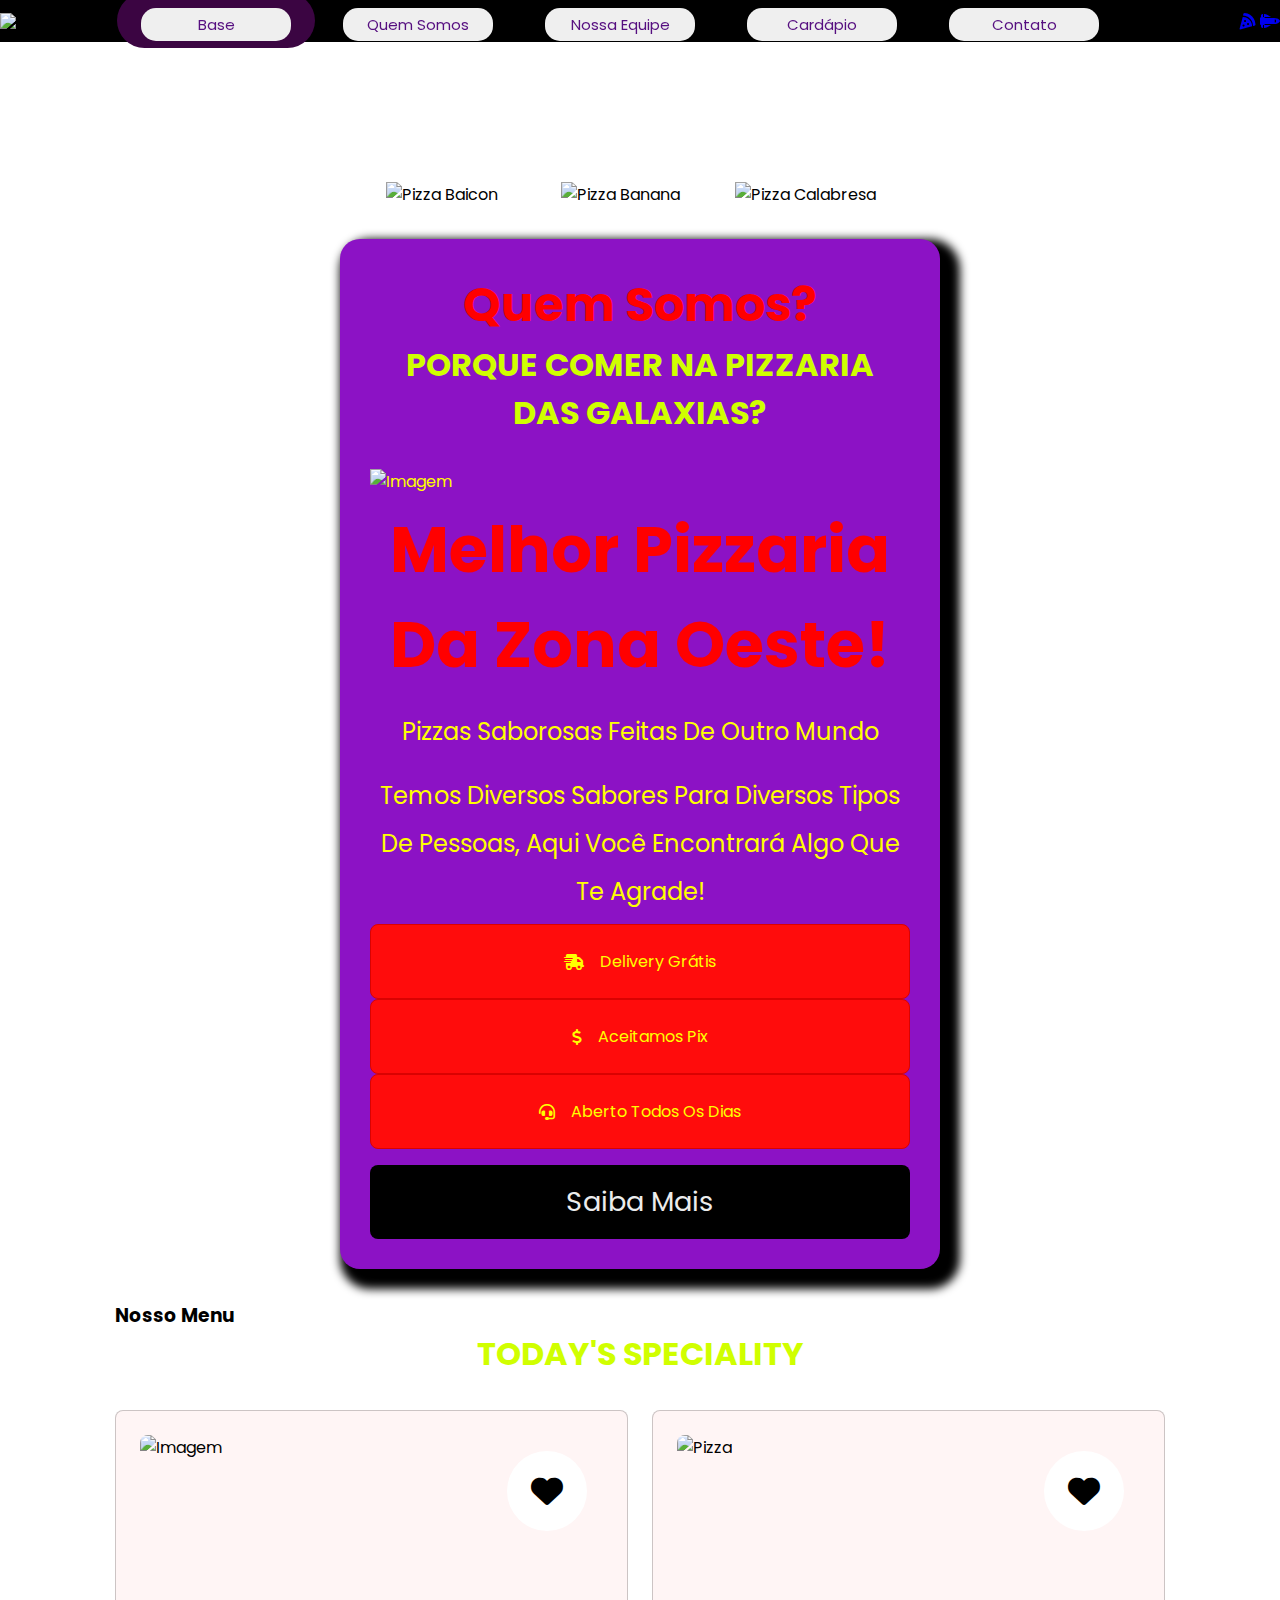
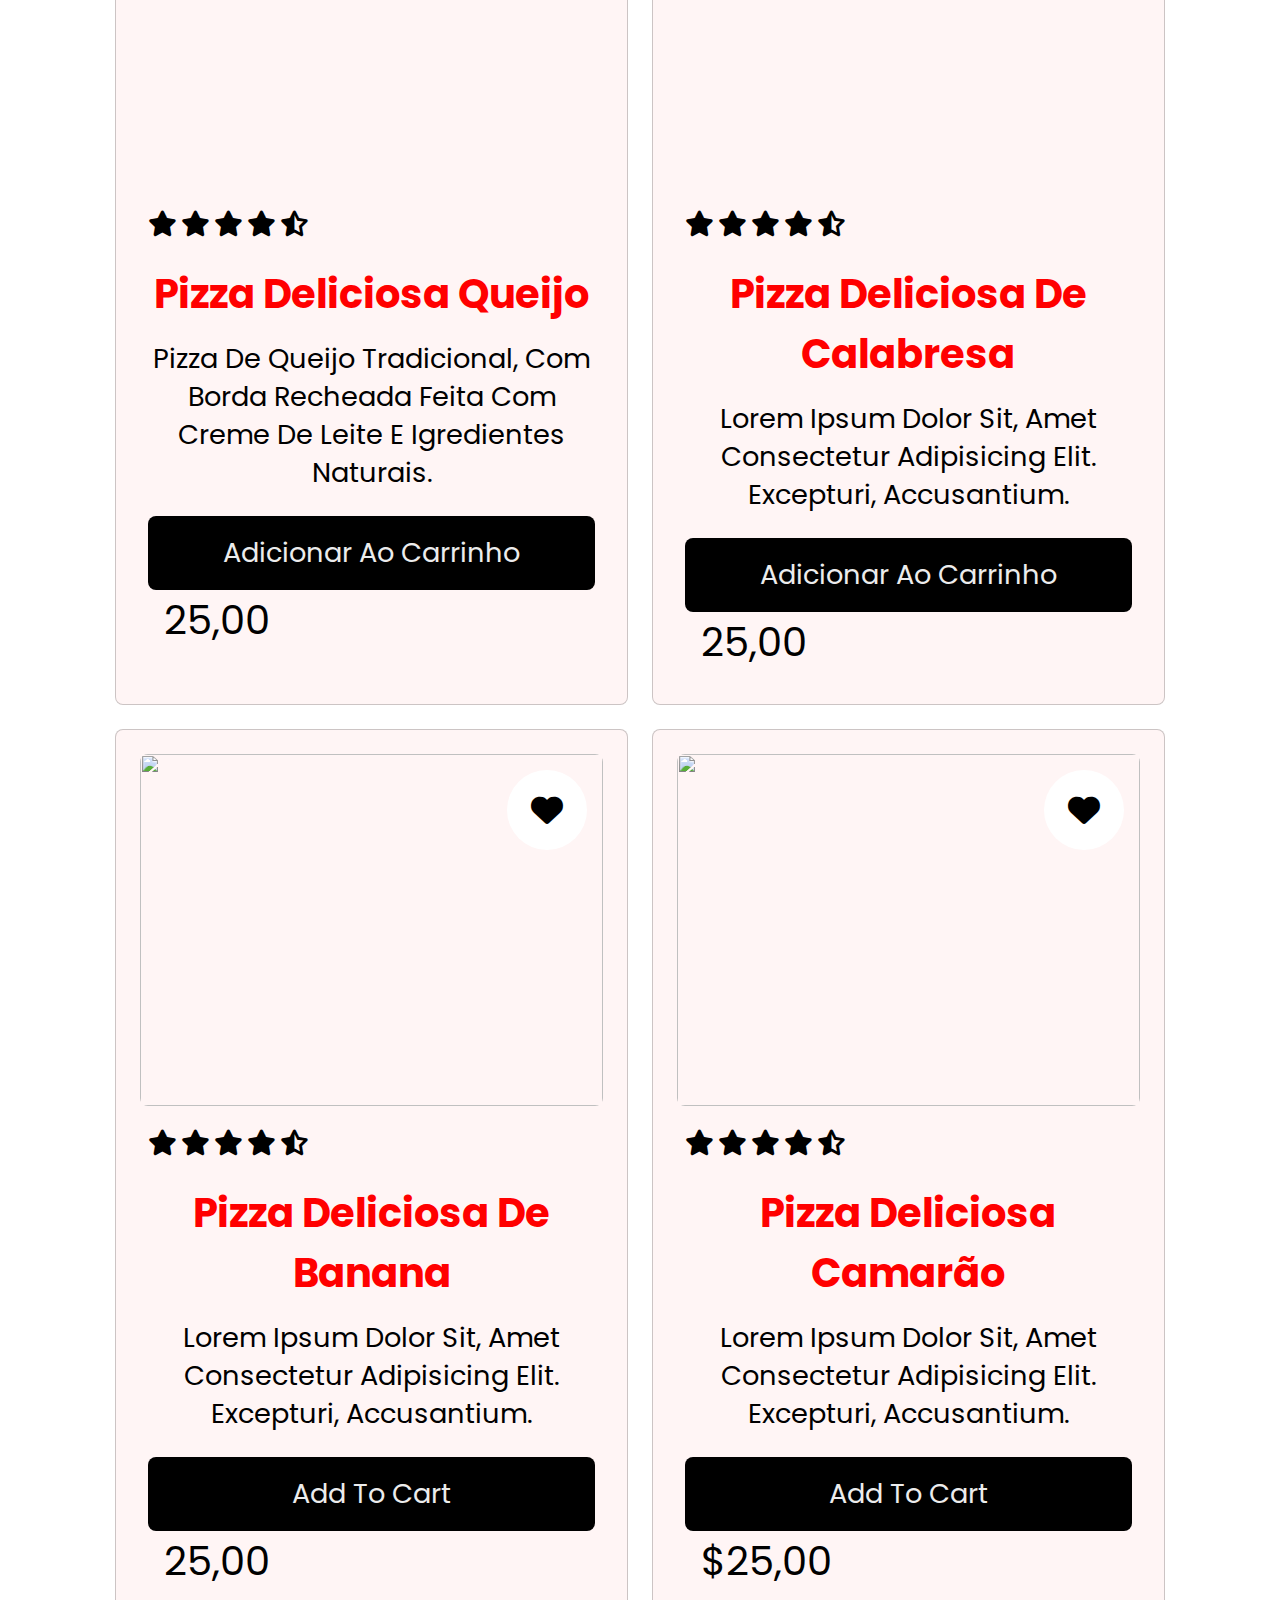
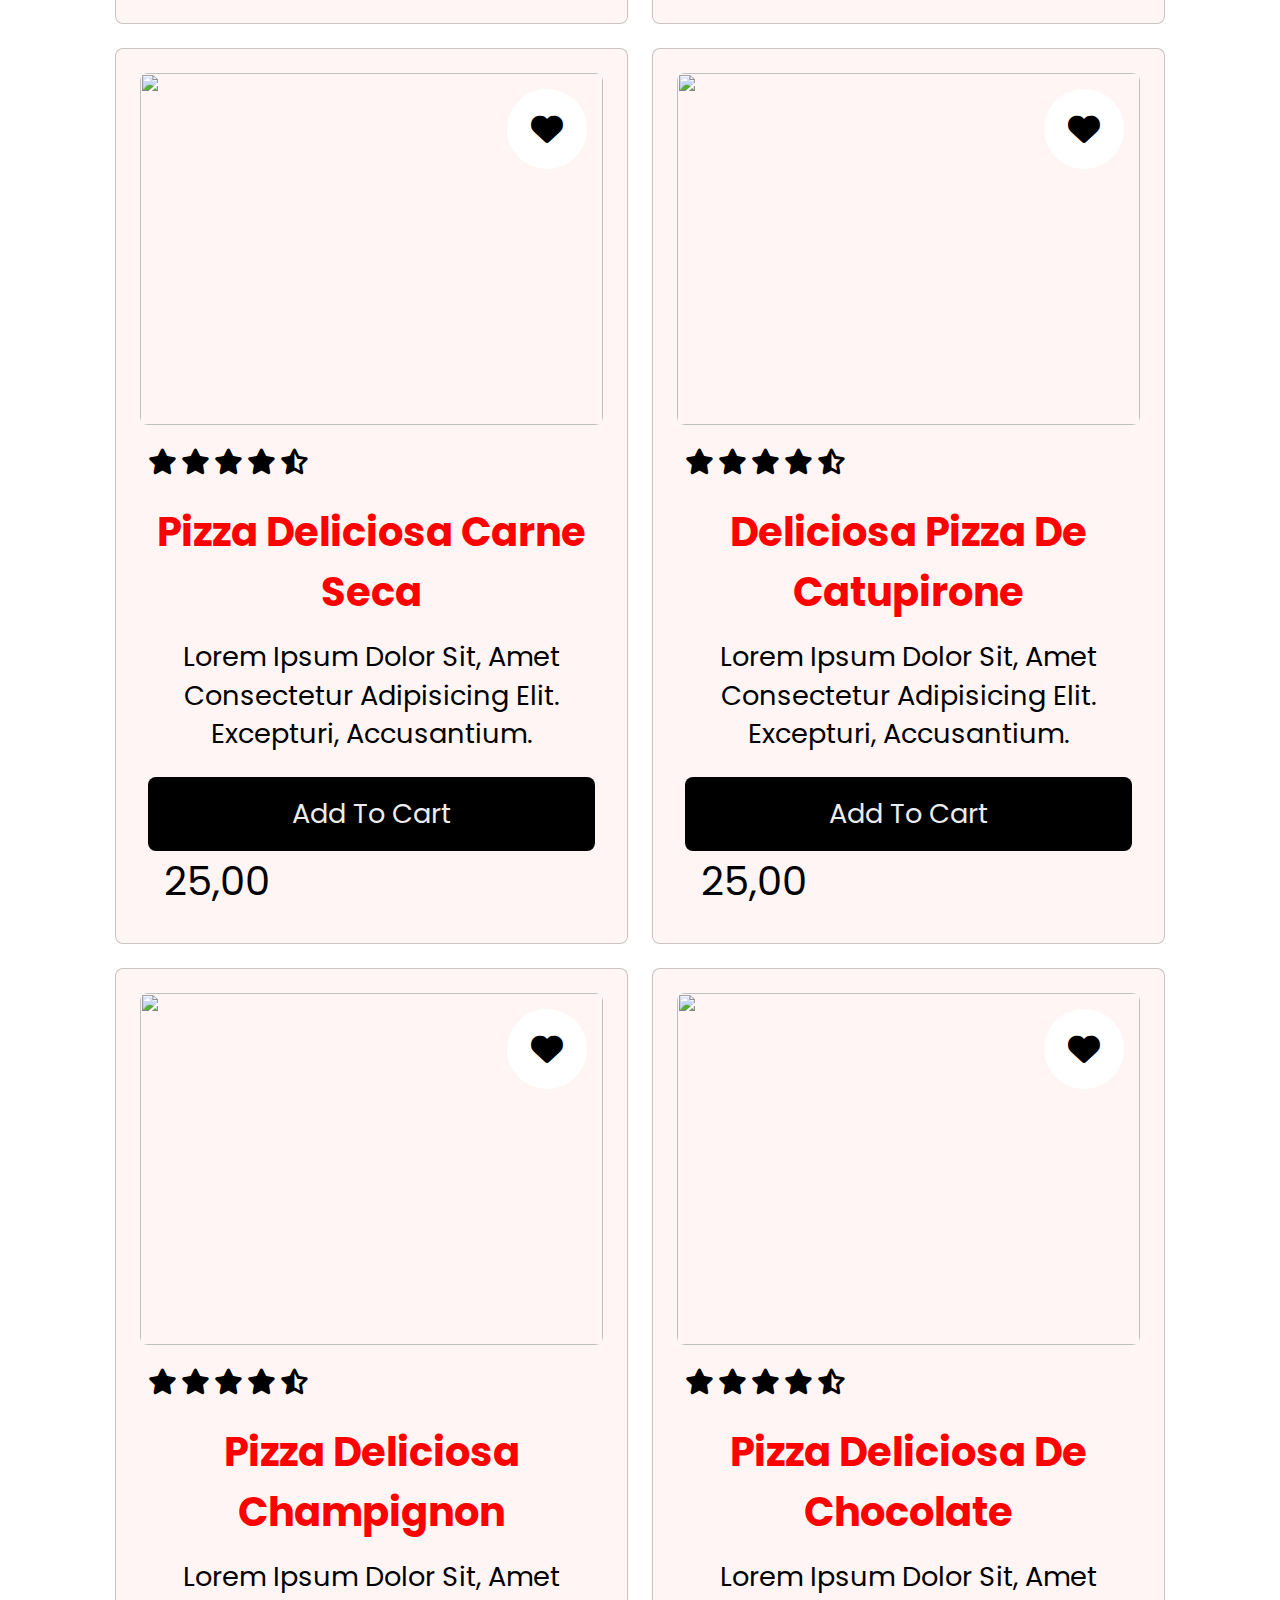
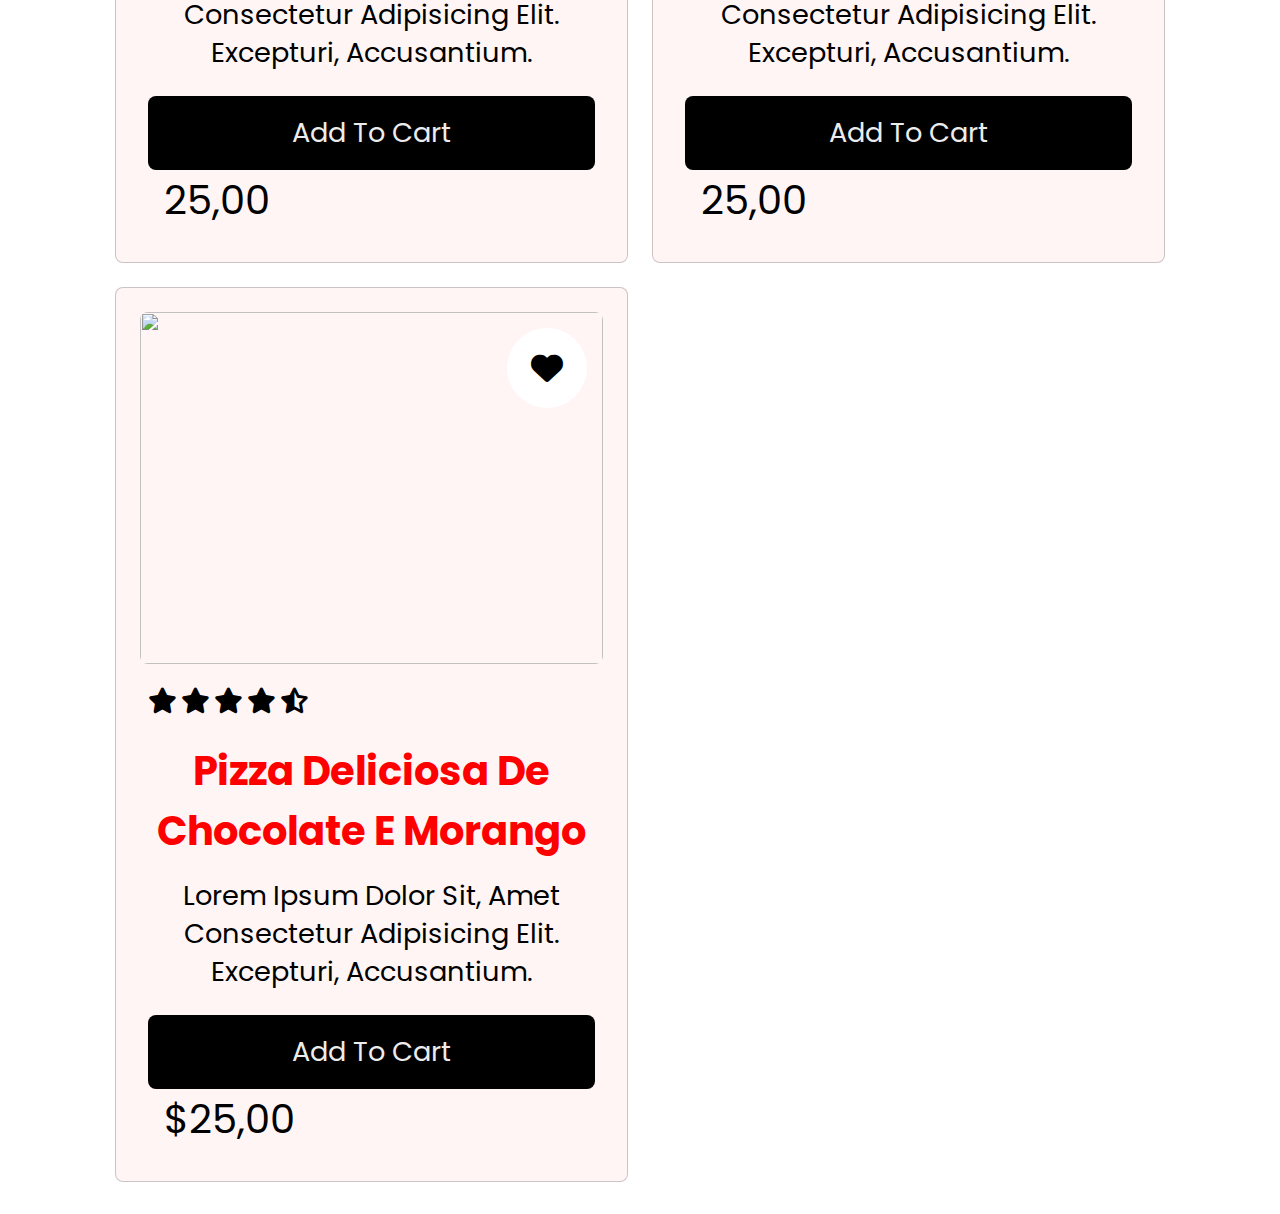
==== trabalhogrupo2/index.html @ 2a467236 "Update index.html" ====
<!DOCTYPE html>
<html lang="pt-br">
<head>

    <meta charset="utf-8">
    <meta http-equiv="x-UA-Compatible" content="IE=edge">
    <meta name="viewport" content="width=device-width, initial-scale=1.0, maximum-scale=1.0, user-scalable=no"/>
    <meta name="viewport" content="width-device-width,initial-scale=1.0">
    <link rel="stylesheet" href="css/principal.css">
    <link rel="stylesheet" href="https://cdnjs.cloudflare.com/ajax/libs/font-awesome/6.1.0/css/all.min.css">
    <link rel="stylesheet" href="css/contatos.css">
    <link rel="stylesheet" href="contatos.html">
    <title>Pizza das Galaxyas - Cardápio Pizza das Galaxyas Rio de Janeiro</title>
   
</head>
<body background="imagem/fundo-pizza1.png">
  <header>
    <div class="logo">
      <i><img src="imagem/picwish-logo.png" alt="Image" height="160" width="160"> </i></div>
              <nav class="cabeçalho-link">
              <a class="active" href="index.html"><button>Base</button></a>
              <a href="quem-somos.html"><button>Quem somos</button></a>
              <a href="nossa-equipe.html"><button>Nossa equipe</button></a>
              <a href="cardápio.html"><button>Cardápio</button></a>
              <a href="contatos.html"><button>Contato</button></a>
              </nav>

              <div class="icones">
                <i class="fas fa-search" id="search-icon"></i>
                <a href="https://ifoodbr.onelink.me/F4X4/ofornes" class="fas fa-pizza-slice"></a>
                <a href="#" class="fa-solid fa-shuttle-space"></a>
              </div>
            </header>

        <form action="" id="search-form">
          <input type="search" placeholder="pesquise aqui..." name="" id="search-box">
          <label for="search-box" class="fas fa-search"></label>
          <i class="fas fa-times" id="close"></i>
        </form>
   
        <section class="base" id="base">
      <div class="wraper">

        <div class="scroller">
            <img src="imagem/BACON-COM-CATUPIRY-9.jpg" alt="pizza baicon">
            <img src="imagem/banana-nevada-3-1024x1024.jpg" alt="pizza banana">
            <img src="imagem/CALABRESA-COM-CATUPIRY-1.jpg" alt="pizza calabresa">
            
            <img src="imagem/Calabresa-com-cebola.jpg" alt="pizza cebola">
            <img src="imagem/CAMARAO-COM-CATUPIRY-9.jpg" alt="pizza camarão">
            <img src="imagem/Carne-seca-com-catupiry-1.jpg" alt="carne seca">
    
            <img src="imagem/Catuperoni.jpg" alt=" pizza catupiri">
            <img src="imagem/Chocolate-ao-leite-com-banana-1024x1024.jpg" alt="pizza chocolae">
            <img src="imagem/FRANGO-COM-BACON-E-BARBECUE-11.jpg" alt="piza frango">
        </div>

    </div>
    </section>
    <section class="sobre" id="sobre">
        <div>
      <h3 class="subtítulo"> quem somos? </h3>
      <h1 class="cabeçalho"> Porque comer na pizzaria das galaxias? </h1>
        </div>
      <div class="row">

        <div class="image">
          <img class="pizzas" src="imagem/astronauta-pizza.png" alt="imagem">
        </div>
        <div class="content">
          <h3> Melhor pizzaria da zona oeste!</h3>
          <p>pizzas saborosas feitas de outro mundo</p>
          <p>temos diversos sabores para diversos tipos de pessoas, aqui você encontrará algo que te agrade!</p>
          <div class="icons">
            <i class="fas fa-shipping-fast"></i>
            <span>delivery grátis</span>
          </div>
          <div class="icons">
            <i class="fas fa-dollar-sign"></i>
            <span>aceitamos pix</span>
          </div>
          <div class="icons">
            <i class="fas fa-headset"></i>
            <span>aberto todos os dias</span>
          </div>
        </div>
        <a href="contatos.html" class="btn">saiba mais</a>
      </div>
    </section>
    <section class="menu" id="menu">

      <h3 class="subtitulo"> nosso menu </h3>
      <h1 class="cabeçalho"> today's speciality </h1>
  
      <div class="box-container">
  
          <div class="box">
              <div class="image">
                  <img src="imagem/QUEIJO-BRIE-COM-GELEIA-DE-PIMENTA-7.jpg" alt="imagem">
                  <a href="#" class="fas fa-heart"></a>
              </div>
              <div class="content">
                  <div class="stars">
                      <i class="fas fa-star"></i>
                      <i class="fas fa-star"></i>
                      <i class="fas fa-star"></i>
                      <i class="fas fa-star"></i>
                      <i class="fas fa-star-half-alt"></i>
                  </div>
                  <h3>pizza deliciosa queijo</h3>
                  <p>pizza de queijo tradicional, com borda recheada feita com creme de leite e igredientes naturais.</p>
                  <a href="#" class="btn">adicionar ao carrinho</a>
                  <span class="price">25,00</span>
              </div>
          </div>
  
          <div class="box">
              <div class="image">
                  <img src="imagem/BACON-COM-CATUPIRY-9.jpg" alt="pizza">
                  <a href="#" class="fas fa-heart"></a>
              </div>
              <div class="content">
                  <div class="stars">
                      <i class="fas fa-star"></i>
                      <i class="fas fa-star"></i>
                      <i class="fas fa-star"></i>
                      <i class="fas fa-star"></i>
                      <i class="fas fa-star-half-alt"></i>
                  </div>
                  <h3>pizza deliciosa de calabresa</h3>
                  <p>Lorem ipsum dolor sit, amet consectetur adipisicing elit. Excepturi, accusantium.</p>
                  <a href="#" class="btn">adicionar ao carrinho</a>
                  <span class="price">25,00</span>
              </div>
          </div>
  
          <div class="box">
              <div class="image">
                  <img src="imagem/banana-nevada-3-1024x1024.jpg" alt="">
                  <a href="#" class="fas fa-heart"></a>
              </div>
              <div class="content">
                  <div class="stars">
                      <i class="fas fa-star"></i>
                      <i class="fas fa-star"></i>
                      <i class="fas fa-star"></i>
                      <i class="fas fa-star"></i>
                      <i class="fas fa-star-half-alt"></i>
                  </div>
                  <h3>pizza deliciosa de banana</h3>
                  <p>Lorem ipsum dolor sit, amet consectetur adipisicing elit. Excepturi, accusantium.</p>
                  <a href="#" class="btn">add to cart</a>
                  <span class="price">25,00</span>
              </div>
          </div>
  
          <div class="box">
              <div class="image">
                  <img src="imagem/CAMARAO-COM-CATUPIRY-9.jpg" alt="">
                  <a href="#" class="fas fa-heart"></a>
              </div>
              <div class="content">
                  <div class="stars">
                      <i class="fas fa-star"></i>
                      <i class="fas fa-star"></i>
                      <i class="fas fa-star"></i>
                      <i class="fas fa-star"></i>
                      <i class="fas fa-star-half-alt"></i>
                  </div>
                  <h3>pizza deliciosa camarão</h3>
                  <p>Lorem ipsum dolor sit, amet consectetur adipisicing elit. Excepturi, accusantium.</p>
                  <a href="#" class="btn">add to cart</a>
                  <span class="price">$25,00</span>
              </div>
          </div>
  
          <div class="box">
              <div class="image">
                  <img src="imagem/Carne-seca-com-catupiry-1.jpg" alt="">
                  <a href="#" class="fas fa-heart"></a>
              </div>
              <div class="content">
                  <div class="stars">
                      <i class="fas fa-star"></i>
                      <i class="fas fa-star"></i>
                      <i class="fas fa-star"></i>
                      <i class="fas fa-star"></i>
                      <i class="fas fa-star-half-alt"></i>
                  </div>
                  <h3>pizza deliciosa carne seca</h3>
                  <p>Lorem ipsum dolor sit, amet consectetur adipisicing elit. Excepturi, accusantium.</p>
                  <a href="#" class="btn">add to cart</a>
                  <span class="price">25,00</span>
              </div>
          </div>
  
          <div class="box">
              <div class="image">
                  <img src="imagem/Catuperoni.jpg" alt="">
                  <a href="#" class="fas fa-heart"></a>
              </div>
              <div class="content">
                  <div class="stars">
                      <i class="fas fa-star"></i>
                      <i class="fas fa-star"></i>
                      <i class="fas fa-star"></i>
                      <i class="fas fa-star"></i>
                      <i class="fas fa-star-half-alt"></i>
                  </div>
                  <h3>deliciosa pizza de catupirone</h3>
                  <p>Lorem ipsum dolor sit, amet consectetur adipisicing elit. Excepturi, accusantium.</p>
                  <a href="#" class="btn">add to cart</a>
                  <span class="price">25,00</span>
              </div>
          </div>
  
          <div class="box">
              <div class="image">
                  <img src="imagem/Champignon.jpg" alt="">
                  <a href="#" class="fas fa-heart"></a>
              </div>
              <div class="content">
                  <div class="stars">
                      <i class="fas fa-star"></i>
                      <i class="fas fa-star"></i>
                      <i class="fas fa-star"></i>
                      <i class="fas fa-star"></i>
                      <i class="fas fa-star-half-alt"></i>
                  </div>
                  <h3>pizza deliciosa Champignon</h3>
                  <p>Lorem ipsum dolor sit, amet consectetur adipisicing elit. Excepturi, accusantium.</p>
                  <a href="#" class="btn">add to cart</a>
                  <span class="price">25,00</span>
              </div>
          </div>
  
          <div class="box">
              <div class="image">
                  <img src="imagem/Chocolate-ao-leite-com-banana-1024x1024.jpg" alt="">
                  <a href="#" class="fas fa-heart"></a>
              </div>
              <div class="content">
                  <div class="stars">
                      <i class="fas fa-star"></i>
                      <i class="fas fa-star"></i>
                      <i class="fas fa-star"></i>
                      <i class="fas fa-star"></i>
                      <i class="fas fa-star-half-alt"></i>
                  </div>
                  <h3>pizza deliciosa de chocolate</h3>
                  <p>Lorem ipsum dolor sit, amet consectetur adipisicing elit. Excepturi, accusantium.</p>
                  <a href="#" class="btn">add to cart</a>
                  <span class="price">25,00</span>
              </div>
          </div>
  
          <div class="box">
              <div class="image">
                  <img src="imagem/chocolate-ao-leite-com-morango.jpg" alt="">
                  <a href="#" class="fas fa-heart"></a>
              </div>
              <div class="content">
                  <div class="stars">
                      <i class="fas fa-star"></i>
                      <i class="fas fa-star"></i>
                      <i class="fas fa-star"></i>
                      <i class="fas fa-star"></i>
                      <i class="fas fa-star-half-alt"></i>
                  </div>
                  <h3>pizza deliciosa de chocolate e morango</h3>
                  <p>Lorem ipsum dolor sit, amet consectetur adipisicing elit. Excepturi, accusantium.</p>
                  <a href="#" class="btn">add to cart</a>
                  <span class="price">$25,00</span>
              </div>
          </div>
  
      </div>
  
  </section>
  

  


        <script src="java/java.js"></script>
</body>
</html>
---- trabalhogrupo2/css/principal.css ----
@import url('https://fonts.googleapis.com/css2?family=Dancing+Script&family=Indie+Flower&family=Poppins:ital,wght@0,300;0,400;0,500;0,700;0,800;0,900;1,300;1,500;1,700;1,800;1,900&family=Roboto+Condensed:ital@1&display=swap');



*{
    margin: 0;
    padding: 0;
    box-sizing: border-box;
    text-decoration: none;
    list-style: none;
    font-family: "poppins", sans-serif;
    outline: none;
    border:none;  
    text-transform: capitalize;
    transition: all 2s line;
}


body { 
    background-size: cover;
    background-position: center;/*conseguir centralizar a imagem*/
    height: 100vh;
    width: 100%; }

section{
    padding:2rem 9%;
}
.sobre {
   background-color: rgb(140, 18, 197);
   width: 600px;
   padding: 30px;
   margin: auto;
   border-radius: 20px;
   box-shadow: 10px 10px 10px 10px rgb(0, 0, 0);
}

.subtítulo{
    text-align: center;
    color: red;
    font-size: 3rem;
    padding-top: 0;
}

.cabeçalho{
    text-align: center;
   color: rgb(208, 255, 0);
    font-size: 2rem;
    padding-bottom: 2rem;
    text-transform: uppercase;
}

.btn{

    margin-top: 1rem;
    display: flex;
    font-size: 1.7rem;
    color:rgb(236, 236, 236);
    background: rgb(0, 0, 0);
    border-radius: .5rem;
    cursor: pointer;
    padding: 1rem 3rem;
    justify-content: center;
}

.btn:hover{
    background: red;
    letter-spacing: 1rem;
   
}

header{
    position:fixed;
    top:0; left: 0; right:0;
    background: rgb(0, 0, 0);
    padding: 0;
    display: flex;
    text-align:center;
    align-items: center;
    justify-content:space-between ;
    z-index: 1000;
    
}

header .logo{
    color: black;
    font-size: 1px;
    font-weight: bolder;
}

header .logo i{
    color:black;
}

header .cabeçalho-link a{
    font-size: 1.7rem;
    border-radius: 5rem;
    padding:.5rem 1.5rem;
    color:white;
 
}

header .cabeçalho-link a.active,
header .cabeçalho-link a:hover{
    color:rgb(88, 15, 148);
    background: rgb(59, 5, 66);
}

header .icons i,
header .icons a{
    cursor: pointer;
    margin-left: .5rem;
    height:4rem;
    line-height: 4rem;
    width:4rem;
    text-align: center;
    font-size: 1.7rem;
    color:rgb(133, 12, 133);
    border-radius: 50%;
    background: rgb(252, 246, 246);
}
button {

    color: rgb(86, 15, 128); 
    padding: 5px;
    width: 150px;
    border-radius: 15px;
    font-size: 15px;
    cursor: pointer;
} /* margem e bordas modificadas, para possuir um formato mais oval, incluindo aqui também a cor preta para as letras*/

    button:hover{
        background-color: rgb(114, 27, 172);
        color:white;
    } /* quando o usuario passar o cursor em cima de cada opção, ele mudará de cor*/


header .icons i:hover,
header .icons a:hover{
    color:rgb(248, 246, 246);
    background:rgb(86, 15, 128);
    transform: rotate(360deg);
}

header .icons #menu-bars{
    display: inline-block;
}

#search-form{
    position: fixed;
    top:-110%; left:0; 
    height:100%; width:100%;
    z-index: 1000;
    background:rgba(0,0,0,.8);
    display: flex;
    align-items: center;
    justify-content: center;
    padding:0 1rem;
}

#search-form.active{
    top:0;
}

#search-form #search-box{
    width:50rem;
    border-bottom: .1rem solid rgb(255, 255, 255);
    padding:1rem 0;
    color:rgb(255, 246, 246);
    font-size: 3rem;
    text-transform: none;
    background:none;
}

#search-form #search-box::placeholder{
    color:rgb(128, 97, 97);
}

#search-form #search-box::-webkit-search-cancel-button{
    -webkit-appearance: none;
}

#search-form label{
    color:rgb(63, 48, 48);
    cursor:pointer;
    font-size: 3rem;
}

#search-form label:hover{
    color:var(rgb(250, 250, 250));
}

#search-form #close{
    position: absolute;
    color:rgb(255, 253, 253);
    cursor: pointer;
    top: 2rem; right:3rem;
    font-size: 5rem;
}

.section.base-slider{
    display: inline-block;
    align-items: center;
    flex-wrap: wrap;
    gap:2rem; 
    padding-top: 5rem;
}



.sobre .row{
    color: yellow;
    display: inline-block;
    flex-wrap: wrap;
    gap:1.5rem;
    align-items: center;
    text-align: justify;
}

.sobre .row .image{
    flex:1 1 45rem;
}

.sobre .row .image img{ 
    width: 100%;
}

.sobre .row .content{
    flex:1 1 45rem;
}

.content h3{
    color:red;
    font-size: 4rem;
    padding:.5rem 0;
    text-align: center
}

.content p {
    color:yellow;
    font-size: 1.5rem;
    padding:.5rem 0;
    line-height: 2;
    text-align: center;
}

.pizzas {
    max-width: 300px;
    max-height: 200px;
    width: auto;
    height: auto;
    background-position: right;
}
.sobre .row .content .icons-container{
    display: flex;
    gap:1rem;
    flex-wrap: wrap;
    padding:1rem 0;
    margin-top: .5rem;
}

.content .icons{
    background:rgb(255, 12, 12);
    border-radius: .5rem;
    border:.1rem solid rgb(218, 2, 2);
    display: flex;
    align-items: center;
    justify-content: center;
    gap:1rem;
    flex:1 1 17rem;
    padding:1.5rem 1rem;
}

.content .icons-container .icons i{
    font-size: 2.5rem;
    color:var(rgb(207, 24, 24));
}

.sobre .row .content .icons-container .icons span{
    font-size: 1.5rem;
    color:var(black);
}

.menu .box-container{
    display: grid;
    grid-template-columns: repeat(auto-fit, minmax(30rem, 1fr));
    gap:1.5rem;
}

.menu .box-container .box{
    background: rgb(255, 245, 245);
    border:.1rem solid rgba(0,0,0,.2);
    border-radius: .5rem;
    box-shadow: var("box-shadow");    
}

.menu .box-container .box .image{
    height: 25rem;
    width: 100%;
    padding:1.5rem;
    overflow: hidden;
    position: relative;
}

.menu .box-container .box .image img{
    height: 100%;
    width: 100%;
    border-radius: .5rem;
    object-fit: cover;
}

.menu .box-container .box .image .fa-heart{
    position: absolute;
    top:2.5rem; right: 2.5rem;
    height: 5rem;
    width: 5rem;
    line-height: 5rem;
    text-align: center;
    font-size: 2rem;
    background: rgb(255, 255, 255);
    border-radius: 50%;
    color:var(--black);
}

.menu .box-container .box .image .fa-heart:hover{
    background-color:black;
    color:rgb(255, 255, 255);
}

.menu .box-container .box .content{
    padding:2rem;
    padding-top: 0;
}

.menu .box-container .box .content .stars{
    padding-bottom: 1rem;
}

.menu .box-container .box .content .stars i{
   font-size: 1.6rem;
   color:var(black);
}

.menu .box-container .box .content h3{
    color:var(black);
    font-size: 2.5rem;
}

.menu .box-container .box .content p{
    color:black;
    font-size: 1.7rem;
    line-height: 1.4;
    padding:.5rem 0;
}

.menu .box-container .box .content .price{
    color:var(red);
    margin-left: 1rem;
    font-size: 2.5rem;
}

.review .slide{
    padding:2rem;
    border-radius: .4rem;
    position: relative;    
    box-shadow:var("box-shadow");
    border:.1rem solid rgba(0,0,0,.2);
}

.review .slide .fa-quote-right{
    position: absolute;
    top:2rem; right:2rem;
    font-size: 6rem;
    color:rgb(150, 129, 129);
}

.review .slide .user{
    display: flex;
    gap:1.5rem;
    align-items: center;
    padding-bottom: 1.5rem;
}

.review .slide .user img{
    height: 7rem;
    width: 7rem;
    border-radius: 50%;
    object-fit: cover;
}

.review .slide .user h3{
    color:var(black);
    font-size: 2rem;
    padding-bottom: .5rem;
}

.review .slide .user i{
    font-size: 1.3rem;
    color:var(red);
}

.review .slide p{
    font-size: 1.5rem;
    line-height: 1.8;
    color:var("light-color");
}



     .wraper { background-position: center;
        padding-top: 150px;/*fazer os slide´s descerem*/
        height: auto;
        width: 50%;
        margin: 0 auto;
        display: flex;
        overflow: hidden;
      }
      .scroller {
        display: flex;
        width: 100%;
        animation: slidy 9000ms infinite;
      }
      .wraper .scroller img {
        min-width: calc(100% / 3);
        flex: 1;
        padding: 0 .5rem;
      }



      @keyframes slidy {
       0%{margin-left:0%;}
      20%{margin-left:0%;}
      
      25%{margin-left:-100%;}
      45%{margin-left:-100%;}
      
      50%{margin-left:-200%;}
      70%{margin-left:-200%;}
      
      75%{margin-left:-100%;}
      95%{margin-left:-100%;}
      
      100%{margin-left:0%;}
      }
      
   @media (max-width:991px) {
    
        html {font-size: 55%; 
        }
           header {
            padding: 1rem, 2rem;
           }
        
        }
        @media (max-width:768px) {
        header .icons #menu-bars {
            display: list-item;
        }
    }
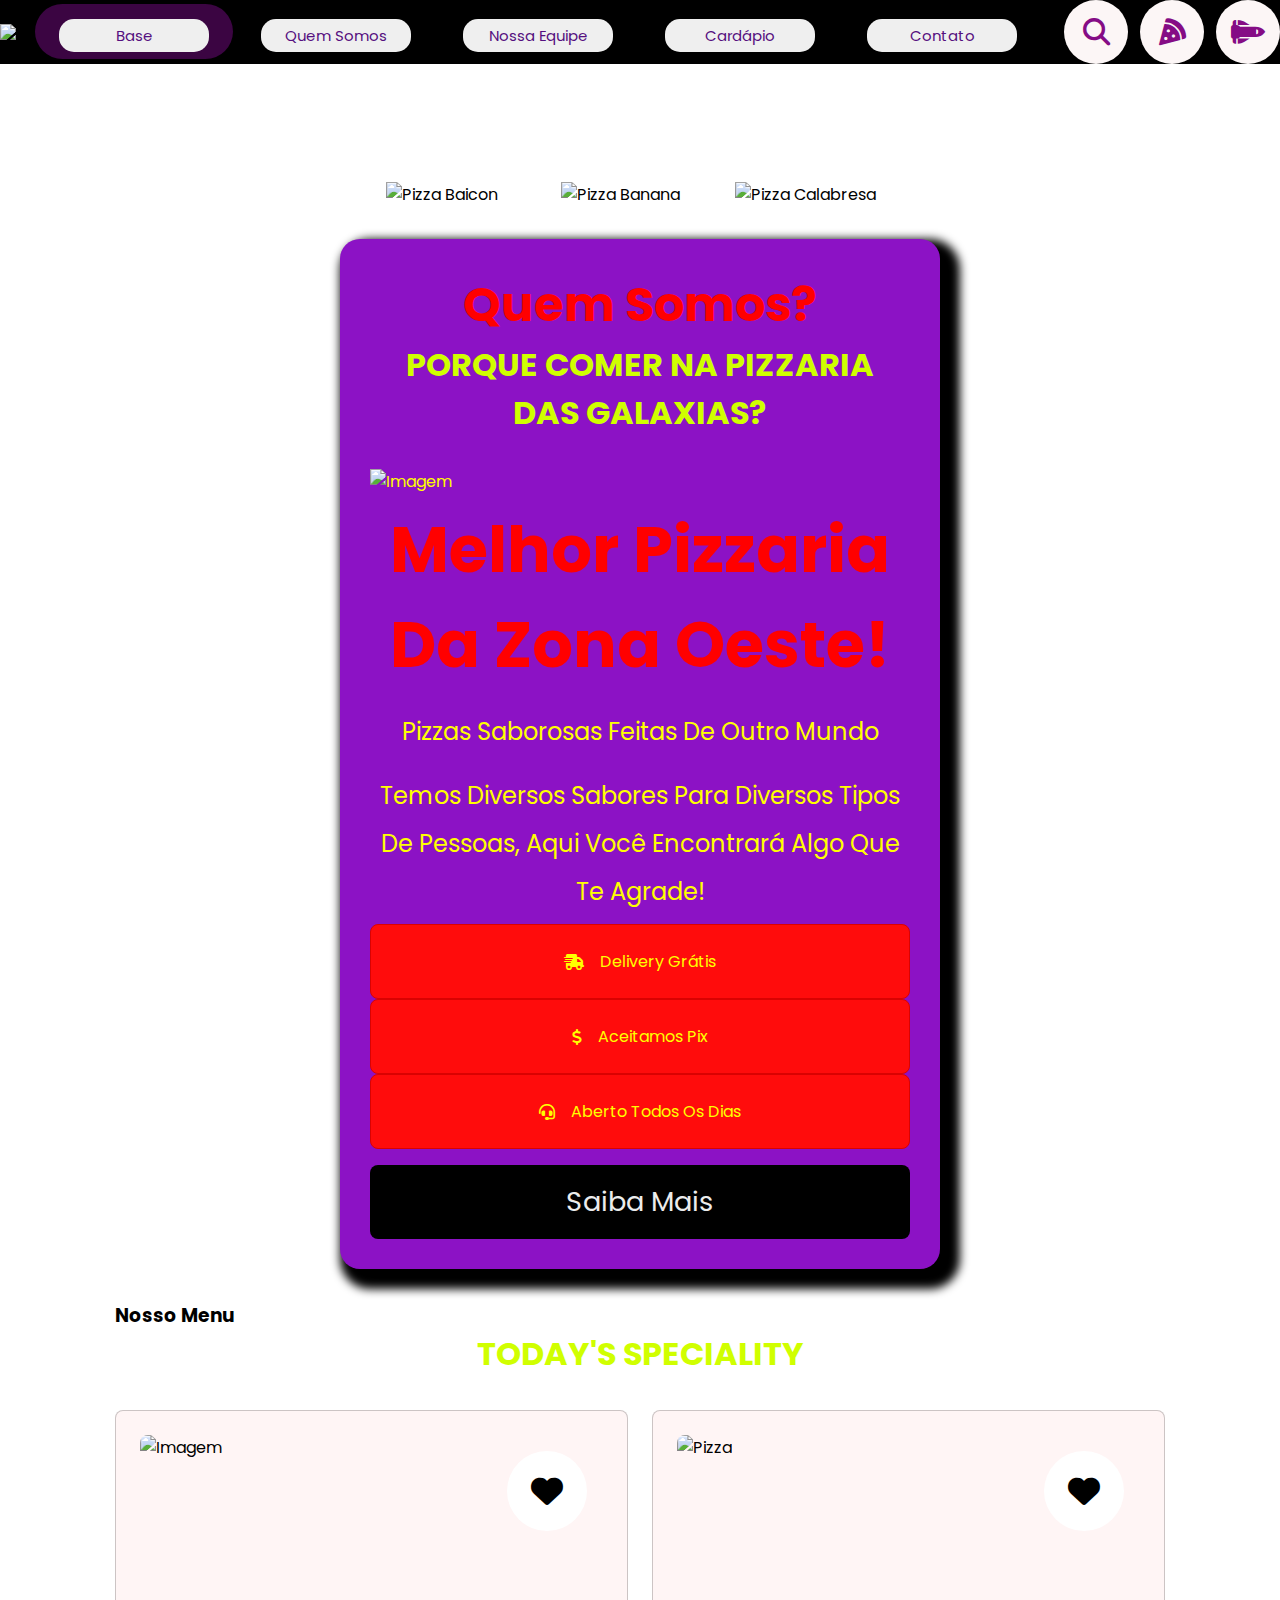
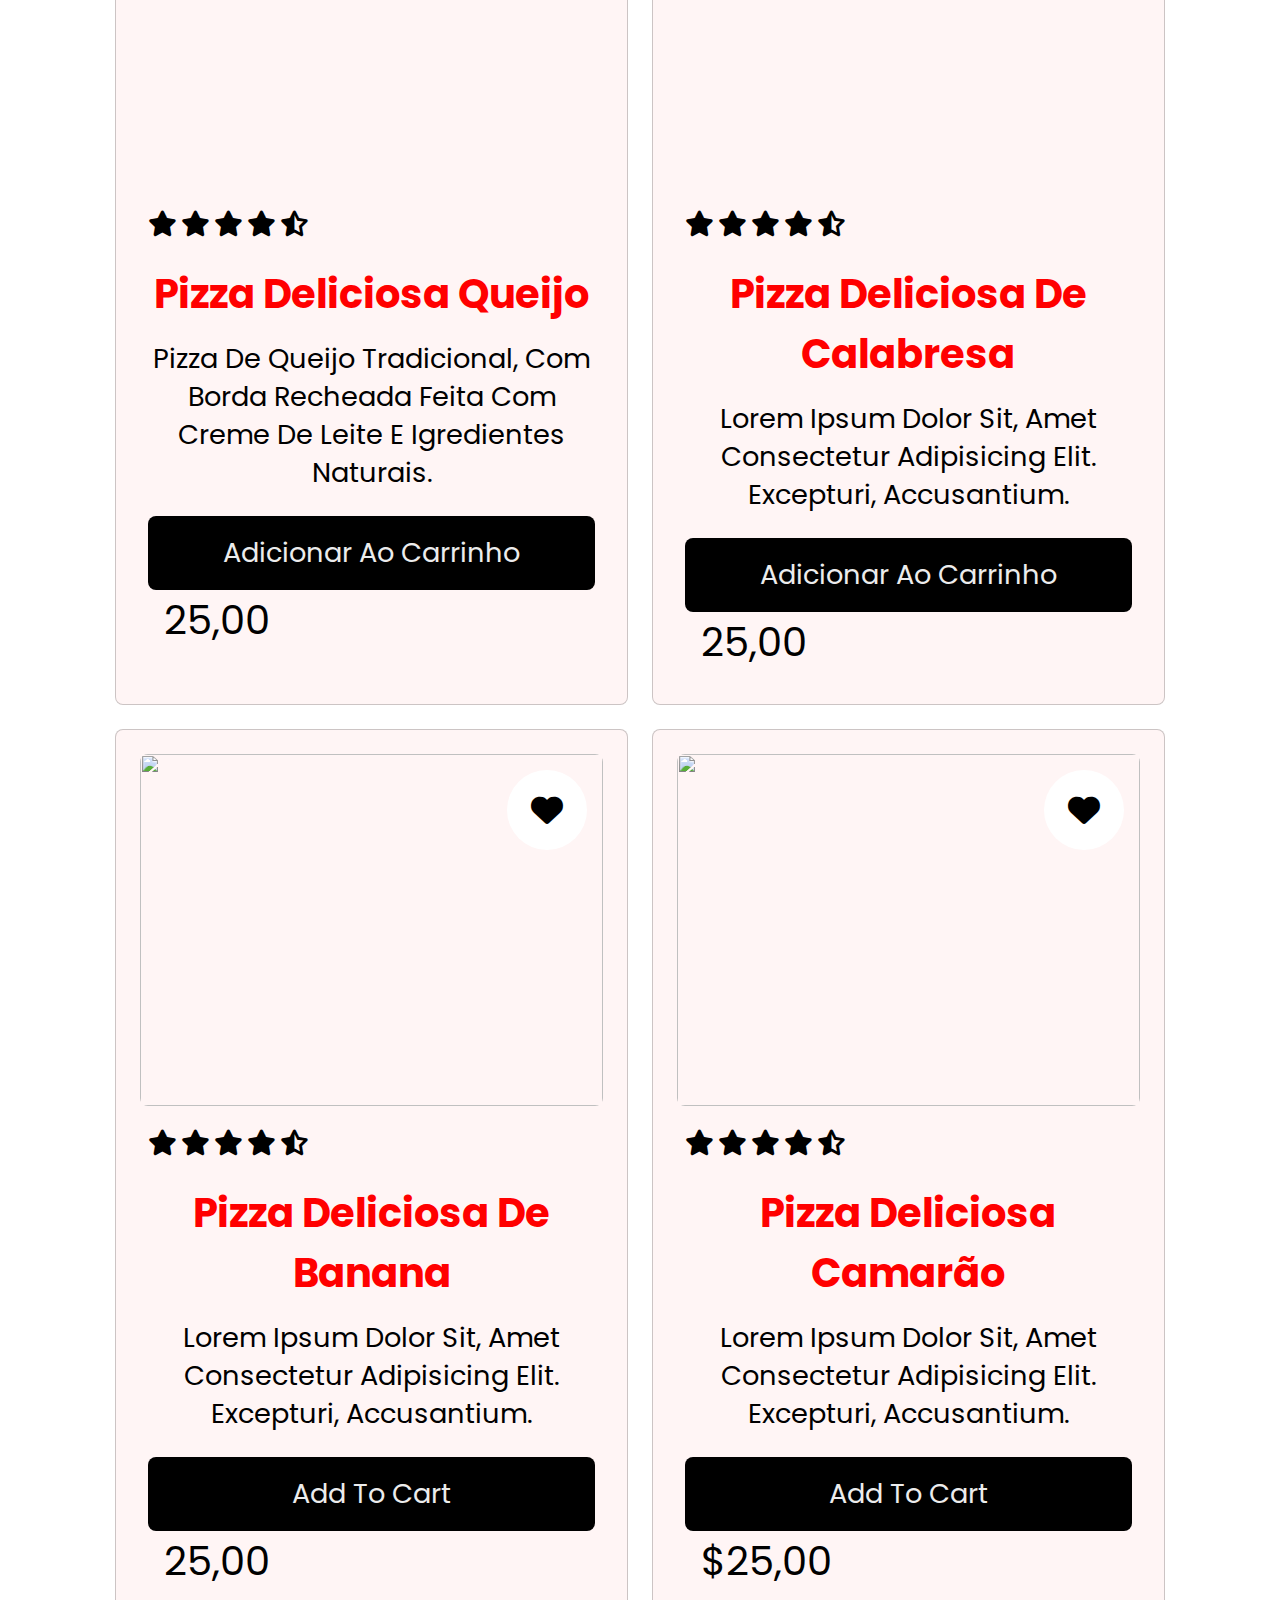
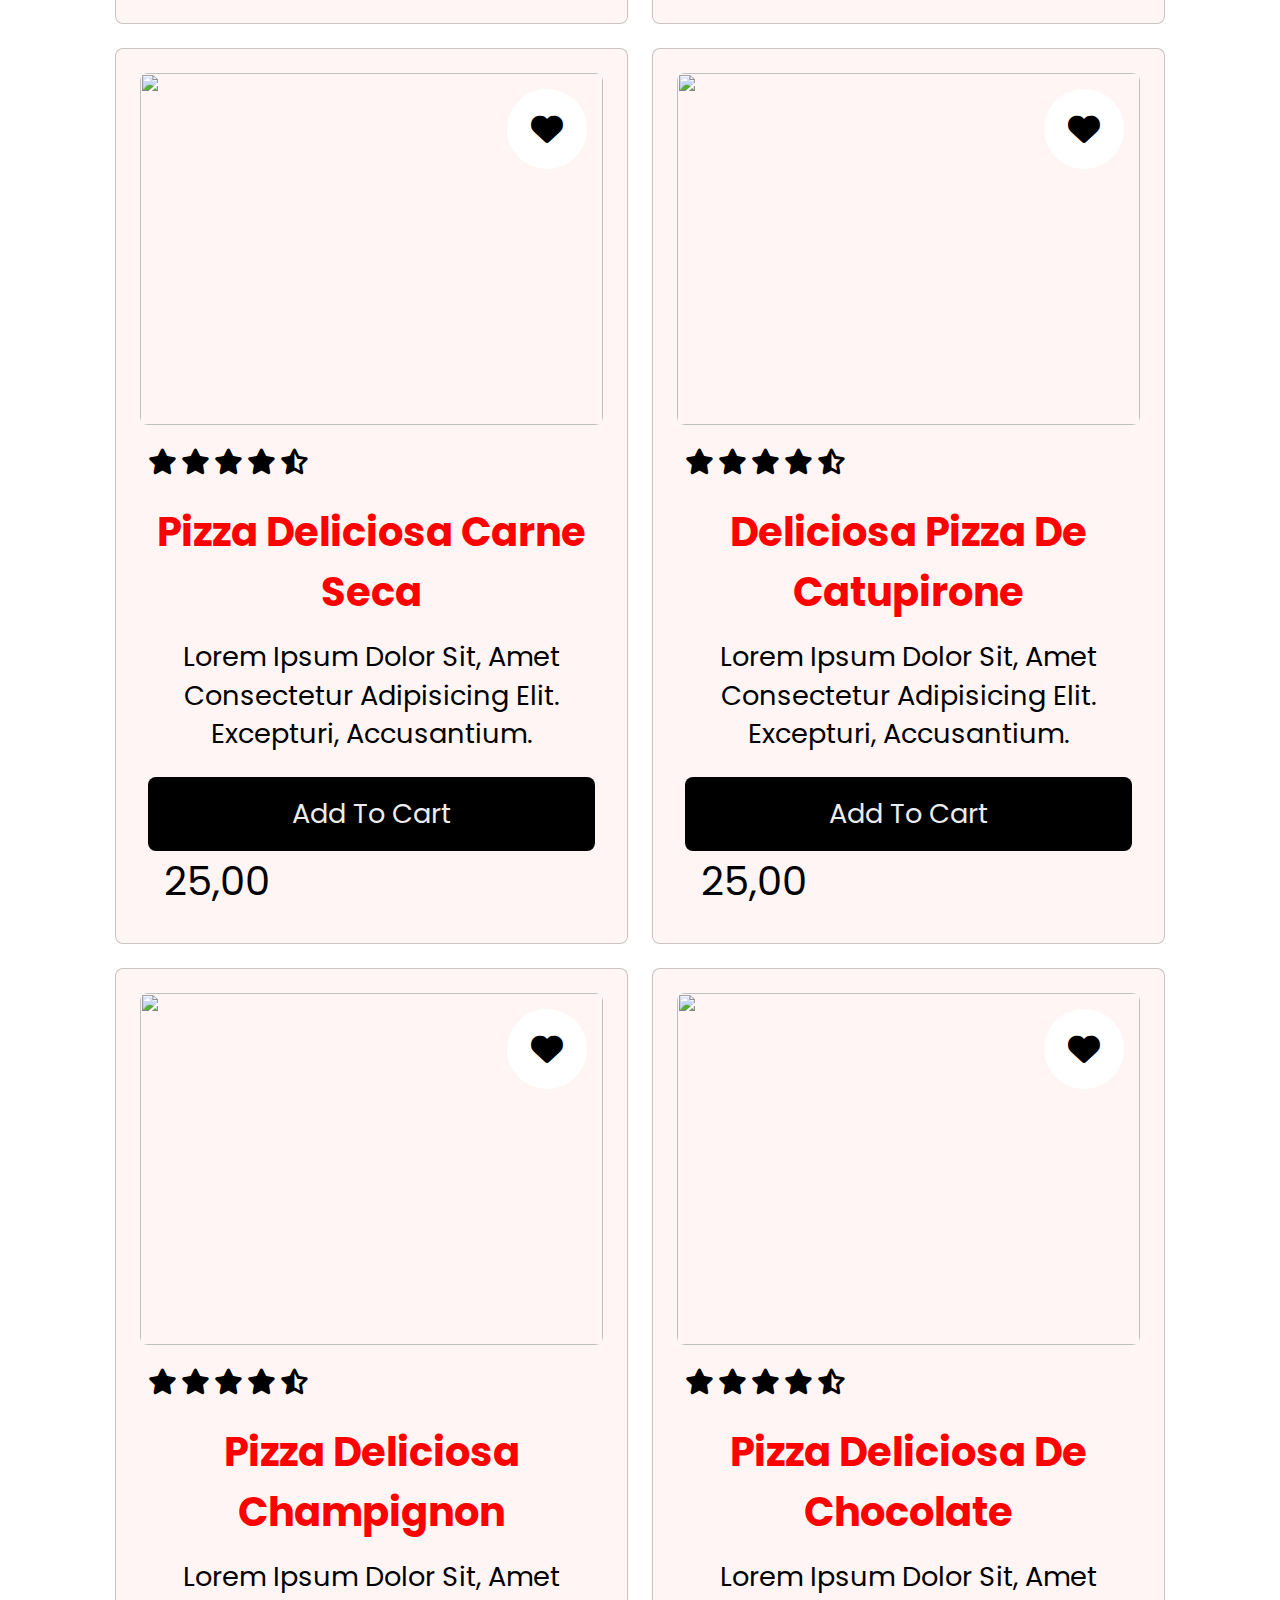
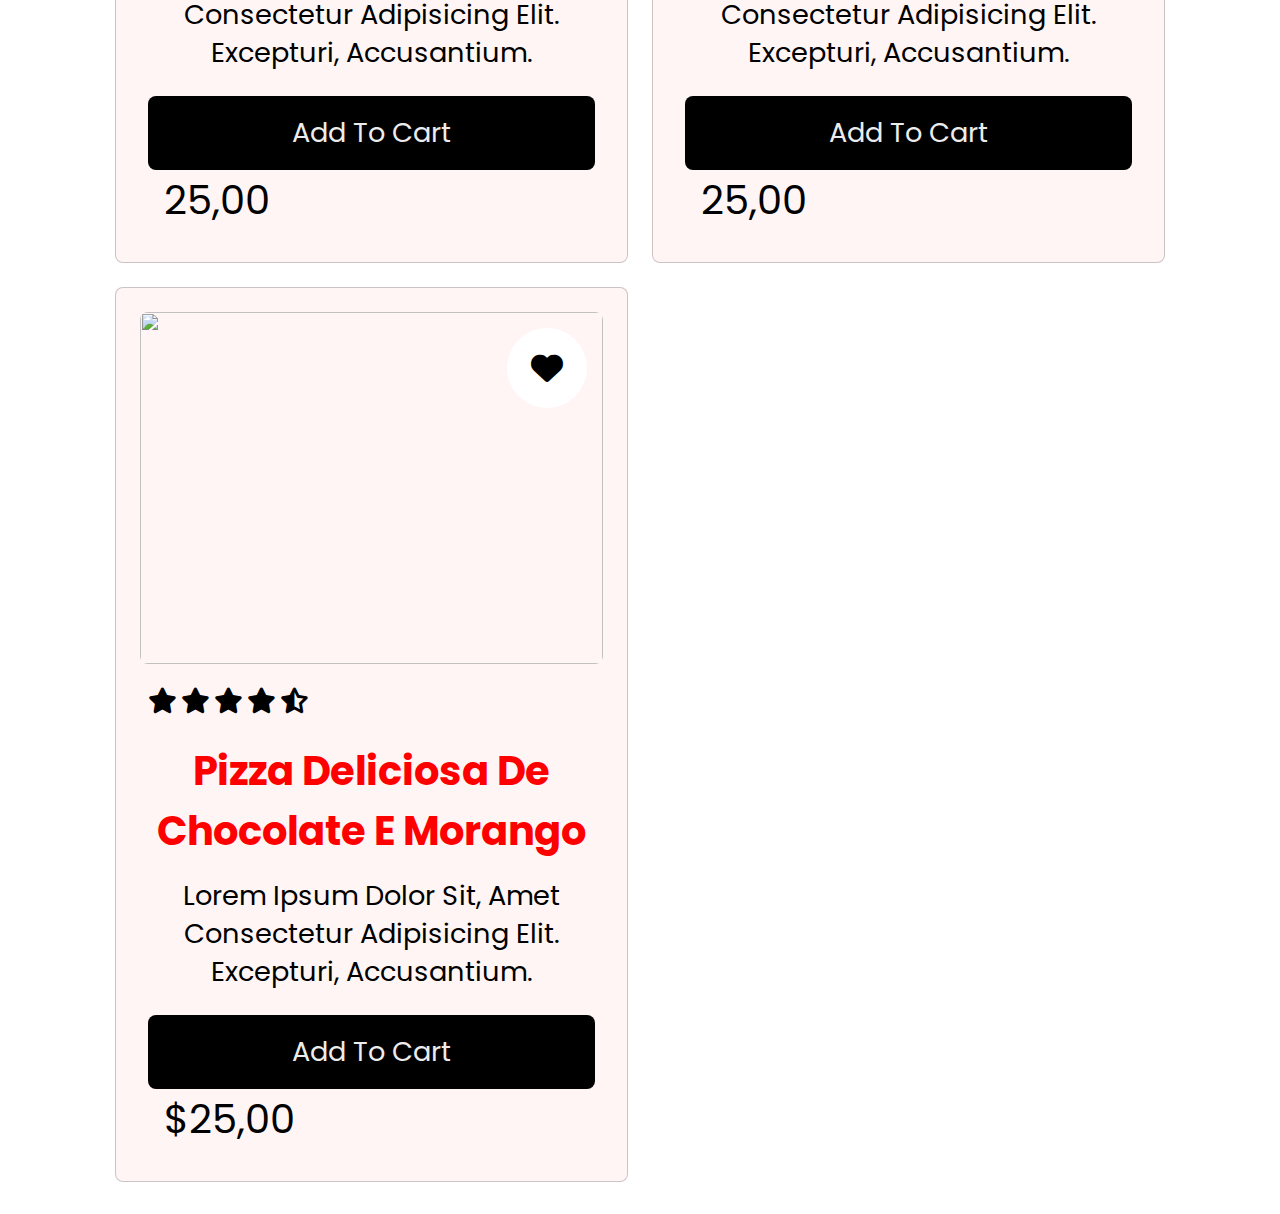
==== commit 28522001: "Update index.html" ====
--- a/trabalhogrupo2/index.html
+++ b/trabalhogrupo2/index.html
@@ -71,15 +71,15 @@
           <h3> Melhor pizzaria da zona oeste!</h3>
           <p>pizzas saborosas feitas de outro mundo</p>
           <p>temos diversos sabores para diversos tipos de pessoas, aqui você encontrará algo que te agrade!</p>
-          <div class="icons">
+          <div class="icones">
             <i class="fas fa-shipping-fast"></i>
             <span>delivery grátis</span>
           </div>
-          <div class="icons">
+          <div class="icones">
             <i class="fas fa-dollar-sign"></i>
             <span>aceitamos pix</span>
           </div>
-          <div class="icons">
+          <div class="icones">
             <i class="fas fa-headset"></i>
             <span>aberto todos os dias</span>
           </div>
--- a/trabalhogrupo2/css/principal.css
+++ b/trabalhogrupo2/css/principal.css
@@ -43,7 +43,7 @@
 
 .cabeçalho{
     text-align: center;
-   color: rgb(208, 255, 0);
+    color: rgb(208, 255, 0);
     font-size: 2rem;
     padding-bottom: 2rem;
     text-transform: uppercase;
@@ -105,8 +105,8 @@
     background: rgb(59, 5, 66);
 }
 
-header .icons i,
-header .icons a{
+header .icones i,
+header .icones a{
     cursor: pointer;
     margin-left: .5rem;
     height:4rem;
@@ -134,14 +134,16 @@
     } /* quando o usuario passar o cursor em cima de cada opção, ele mudará de cor*/
 
 
-header .icons i:hover,
-header .icons a:hover{
+header .icones i:hover,
+header .icones a:hover{
     color:rgb(248, 246, 246);
     background:rgb(86, 15, 128);
     transform: rotate(360deg);
-}
-
-header .icons #menu-bars{
+    border-radius: 20px;
+    transition: 0.5s all;
+}
+
+header .icones #menu-bars{
     display: inline-block;
 }
 
@@ -258,7 +260,7 @@
     margin-top: .5rem;
 }
 
-.content .icons{
+.content .icones{
     background:rgb(255, 12, 12);
     border-radius: .5rem;
     border:.1rem solid rgb(218, 2, 2);
@@ -270,12 +272,12 @@
     padding:1.5rem 1rem;
 }
 
-.content .icons-container .icons i{
+.content .icones-container .icons i{
     font-size: 2.5rem;
     color:var(rgb(207, 24, 24));
 }
 
-.sobre .row .content .icons-container .icons span{
+.sobre .row .content .icones-container .icones span{
     font-size: 1.5rem;
     color:var(black);
 }
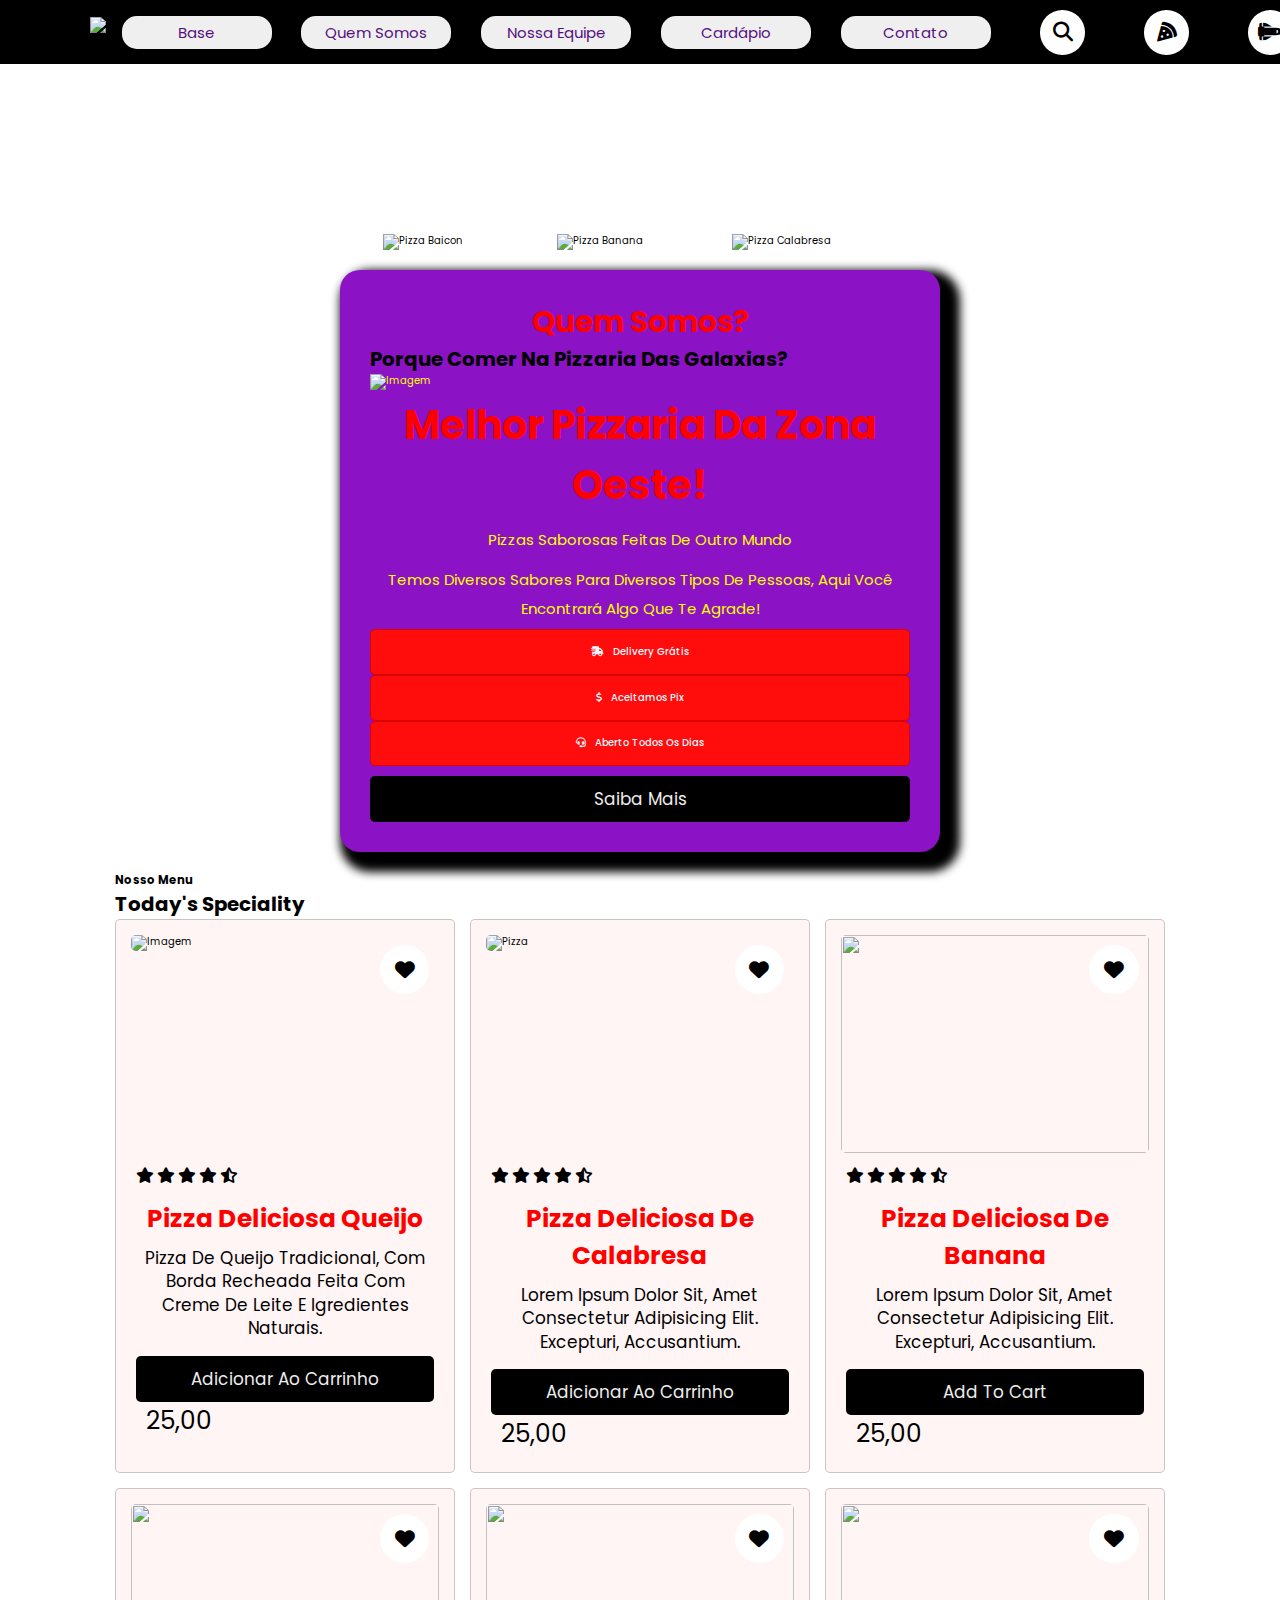
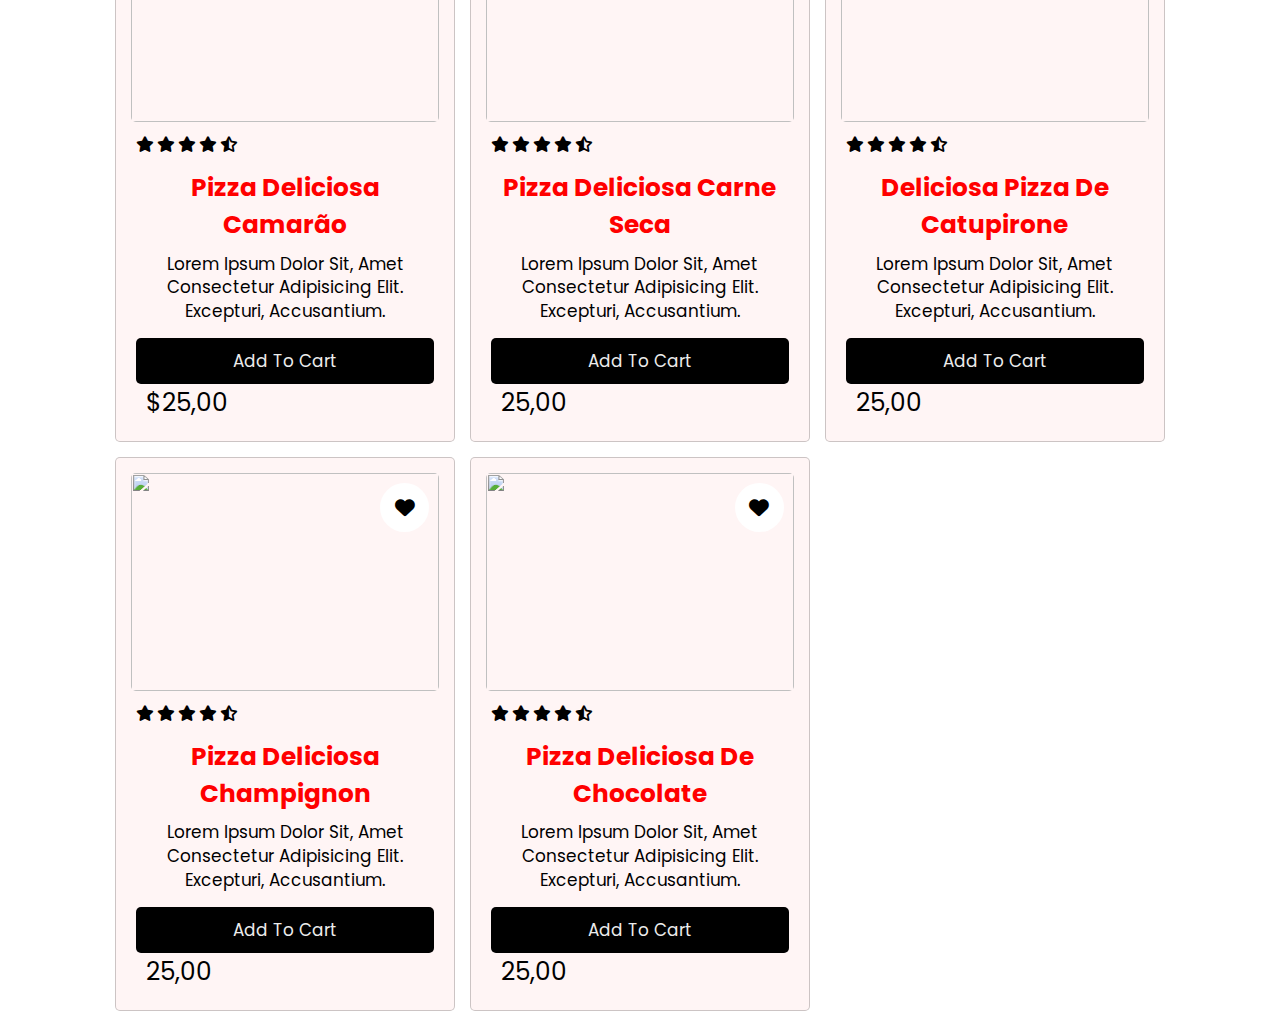
==== commit dd7be2eb: "Add files via upload" ====
--- a/trabalhogrupo2/index.html
+++ b/trabalhogrupo2/index.html
@@ -8,8 +8,6 @@
     <meta name="viewport" content="width-device-width,initial-scale=1.0">
     <link rel="stylesheet" href="css/principal.css">
     <link rel="stylesheet" href="https://cdnjs.cloudflare.com/ajax/libs/font-awesome/6.1.0/css/all.min.css">
-    <link rel="stylesheet" href="css/contatos.css">
-    <link rel="stylesheet" href="contatos.html">
     <title>Pizza das Galaxyas - Cardápio Pizza das Galaxyas Rio de Janeiro</title>
    
 </head>
@@ -42,17 +40,17 @@
       <div class="wraper">
 
         <div class="scroller">
-            <img src="imagem/BACON-COM-CATUPIRY-9.jpg" alt="pizza baicon">
-            <img src="imagem/banana-nevada-3-1024x1024.jpg" alt="pizza banana">
-            <img src="imagem/CALABRESA-COM-CATUPIRY-1.jpg" alt="pizza calabresa">
+            <img src="imagem/cardapios/BACON-COM-CATUPIRY-9.jpg" alt="pizza baicon">
+            <img src="imagem/cardapios/banana-nevada-3-1024x1024.jpg" alt="pizza banana">
+            <img src="imagem/cardapios/CALABRESA-COM-CATUPIRY-1.jpg" alt="pizza calabresa">
             
-            <img src="imagem/Calabresa-com-cebola.jpg" alt="pizza cebola">
-            <img src="imagem/CAMARAO-COM-CATUPIRY-9.jpg" alt="pizza camarão">
-            <img src="imagem/Carne-seca-com-catupiry-1.jpg" alt="carne seca">
+            <img src="imagem/cardapios/Calabresa-com-cebola.jpg" alt="pizza cebola">
+            <img src="imagem/cardapios/CAMARAO-COM-CATUPIRY-9.jpg" alt="pizza camarão">
+            <img src="imagem/cardapios/Carne-seca-com-catupiry-1.jpg" alt="carne seca">
     
-            <img src="imagem/Catuperoni.jpg" alt=" pizza catupiri">
-            <img src="imagem/Chocolate-ao-leite-com-banana-1024x1024.jpg" alt="pizza chocolae">
-            <img src="imagem/FRANGO-COM-BACON-E-BARBECUE-11.jpg" alt="piza frango">
+            <img src="imagem/cardapios/Catuperoni.jpg" alt=" pizza catupiri">
+            <img src="imagem/cardapios/Chocolate-ao-leite-com-banana-1024x1024.jpg" alt="pizza chocolae">
+            <img src="imagem/cardapios/FRANGO-COM-BACON-E-BARBECUE-11.jpg" alt="piza frango">
         </div>
 
     </div>
@@ -96,7 +94,7 @@
   
           <div class="box">
               <div class="image">
-                  <img src="imagem/QUEIJO-BRIE-COM-GELEIA-DE-PIMENTA-7.jpg" alt="imagem">
+                  <img src="imagem/cardapios/QUEIJO-BRIE-COM-GELEIA-DE-PIMENTA-7.jpg" alt="imagem">
                   <a href="#" class="fas fa-heart"></a>
               </div>
               <div class="content">
@@ -116,7 +114,7 @@
   
           <div class="box">
               <div class="image">
-                  <img src="imagem/BACON-COM-CATUPIRY-9.jpg" alt="pizza">
+                  <img src="imagem/cardapios/BACON-COM-CATUPIRY-9.jpg" alt="pizza">
                   <a href="#" class="fas fa-heart"></a>
               </div>
               <div class="content">
@@ -136,7 +134,7 @@
   
           <div class="box">
               <div class="image">
-                  <img src="imagem/banana-nevada-3-1024x1024.jpg" alt="">
+                  <img src="imagem/cardapios/banana-nevada-3-1024x1024.jpg" alt="">
                   <a href="#" class="fas fa-heart"></a>
               </div>
               <div class="content">
@@ -156,7 +154,7 @@
   
           <div class="box">
               <div class="image">
-                  <img src="imagem/CAMARAO-COM-CATUPIRY-9.jpg" alt="">
+                  <img src="imagem/cardapios/CAMARAO-COM-CATUPIRY-9.jpg" alt="">
                   <a href="#" class="fas fa-heart"></a>
               </div>
               <div class="content">
@@ -176,7 +174,7 @@
   
           <div class="box">
               <div class="image">
-                  <img src="imagem/Carne-seca-com-catupiry-1.jpg" alt="">
+                  <img src="imagem/cardapios/Carne-seca-com-catupiry-1.jpg" alt="">
                   <a href="#" class="fas fa-heart"></a>
               </div>
               <div class="content">
@@ -196,7 +194,7 @@
   
           <div class="box">
               <div class="image">
-                  <img src="imagem/Catuperoni.jpg" alt="">
+                  <img src="imagem/cardapios/Catuperoni.jpg" alt="">
                   <a href="#" class="fas fa-heart"></a>
               </div>
               <div class="content">
@@ -216,7 +214,7 @@
   
           <div class="box">
               <div class="image">
-                  <img src="imagem/Champignon.jpg" alt="">
+                  <img src="imagem/cardapios/Champignon.jpg" alt="">
                   <a href="#" class="fas fa-heart"></a>
               </div>
               <div class="content">
@@ -236,7 +234,7 @@
   
           <div class="box">
               <div class="image">
-                  <img src="imagem/Chocolate-ao-leite-com-banana-1024x1024.jpg" alt="">
+                  <img src="imagem/cardapios/Chocolate-ao-leite-com-banana-1024x1024.jpg" alt="">
                   <a href="#" class="fas fa-heart"></a>
               </div>
               <div class="content">
@@ -253,35 +251,10 @@
                   <span class="price">25,00</span>
               </div>
           </div>
-  
-          <div class="box">
-              <div class="image">
-                  <img src="imagem/chocolate-ao-leite-com-morango.jpg" alt="">
-                  <a href="#" class="fas fa-heart"></a>
-              </div>
-              <div class="content">
-                  <div class="stars">
-                      <i class="fas fa-star"></i>
-                      <i class="fas fa-star"></i>
-                      <i class="fas fa-star"></i>
-                      <i class="fas fa-star"></i>
-                      <i class="fas fa-star-half-alt"></i>
-                  </div>
-                  <h3>pizza deliciosa de chocolate e morango</h3>
-                  <p>Lorem ipsum dolor sit, amet consectetur adipisicing elit. Excepturi, accusantium.</p>
-                  <a href="#" class="btn">add to cart</a>
-                  <span class="price">$25,00</span>
-              </div>
-          </div>
-  
-      </div>
+        </div>
   
   </section>
   
-
-  
-
-
-        <script src="java/java.js"></script>
+        <script src="JS/script.js"></script>
 </body>
-</html>
+</html>--- a/trabalhogrupo2/css/principal.css
+++ b/trabalhogrupo2/css/principal.css
@@ -15,6 +15,12 @@
     transition: all 2s line;
 }
 
+html {
+    font-size: 62%;
+    overflow-x: hidden;
+    scroll-padding-top: 5.5rem;
+    scroll-behavior: smooth;
+}
 
 body { 
     background-size: cover;
@@ -41,14 +47,6 @@
     padding-top: 0;
 }
 
-.cabeçalho{
-    text-align: center;
-    color: rgb(208, 255, 0);
-    font-size: 2rem;
-    padding-bottom: 2rem;
-    text-transform: uppercase;
-}
-
 .btn{
 
     margin-top: 1rem;
@@ -69,32 +67,33 @@
 }
 
 header{
-    position:fixed;
-    top:0; left: 0; right:0;
+    width: 100%;
+    position:fixed;    top:0; left: 0; right:0;
     background: rgb(0, 0, 0);
-    padding: 0;
+    padding: 1rem 7%;
     display: flex;
     text-align:center;
     align-items: center;
     justify-content:space-between ;
     z-index: 1000;
+    position: relative;
     
 }
 
-header .logo{
-    color: black;
-    font-size: 1px;
-    font-weight: bolder;
-}
-
-header .logo i{
-    color:black;
+header .cabeçalho-link {
+    cursor: pointer; 
+    gap: 3rem;
+    display: flex;
+    font-weight: 500;
+    border-radius: 5rem;
+    color:aliceblue;
+  
 }
 
 header .cabeçalho-link a{
+    font-size: 20px;
+    border-radius: 4rem;
     font-size: 1.7rem;
-    border-radius: 5rem;
-    padding:.5rem 1.5rem;
     color:white;
  
 }
@@ -103,20 +102,33 @@
 header .cabeçalho-link a:hover{
     color:rgb(88, 15, 148);
     background: rgb(59, 5, 66);
+    transition: 0.4s all;
+    border-radius: 20px;
+}
+
+.icones {
+    cursor: pointer; 
+    gap: 1rem;
+    display: flex;
+    font-weight: 500;
+    border-radius: 5rem;
+    color:aliceblue;
+   
 }
 
 header .icones i,
 header .icones a{
-    cursor: pointer;
-    margin-left: .5rem;
-    height:4rem;
-    line-height: 4rem;
-    width:4rem;
-    text-align: center;
-    font-size: 1.7rem;
-    color:rgb(133, 12, 133);
-    border-radius: 50%;
-    background: rgb(252, 246, 246);
+        cursor: pointer;
+        margin-left: 5rem;
+        height: 4.5rem;
+        width: 4.5rem;
+        text-align: center;
+        font-size: 20px;
+        color: black;
+        border-radius: 50%;
+        background: white;
+        padding: 5rem, 1.5rem;
+        line-height: 4.5rem;
 }
 button {
 
@@ -143,9 +155,6 @@
     transition: 0.5s all;
 }
 
-header .icones #menu-bars{
-    display: inline-block;
-}
 
 #search-form{
     position: fixed;
@@ -163,7 +172,7 @@
     top:0;
 }
 
-#search-form #search-box{
+#search-form#search-box{
     width:50rem;
     border-bottom: .1rem solid rgb(255, 255, 255);
     padding:1rem 0;
@@ -173,11 +182,11 @@
     background:none;
 }
 
-#search-form #search-box::placeholder{
+#search-form#search-box::placeholder{
     color:rgb(128, 97, 97);
 }
 
-#search-form #search-box::-webkit-search-cancel-button{
+#search-form#search-box::-webkit-search-cancel-button{
     -webkit-appearance: none;
 }
 
@@ -286,13 +295,16 @@
     display: grid;
     grid-template-columns: repeat(auto-fit, minmax(30rem, 1fr));
     gap:1.5rem;
+    
 }
 
 .menu .box-container .box{
     background: rgb(255, 245, 245);
     border:.1rem solid rgba(0,0,0,.2);
     border-radius: .5rem;
-    box-shadow: var("box-shadow");    
+    box-shadow: var("box-shadow"); 
+    max-width: 500px;
+    max-height: 1000px;
 }
 
 .menu .box-container .box .image{
@@ -458,5 +470,4 @@
         header .icons #menu-bars {
             display: list-item;
         }
-    }
-    
+    }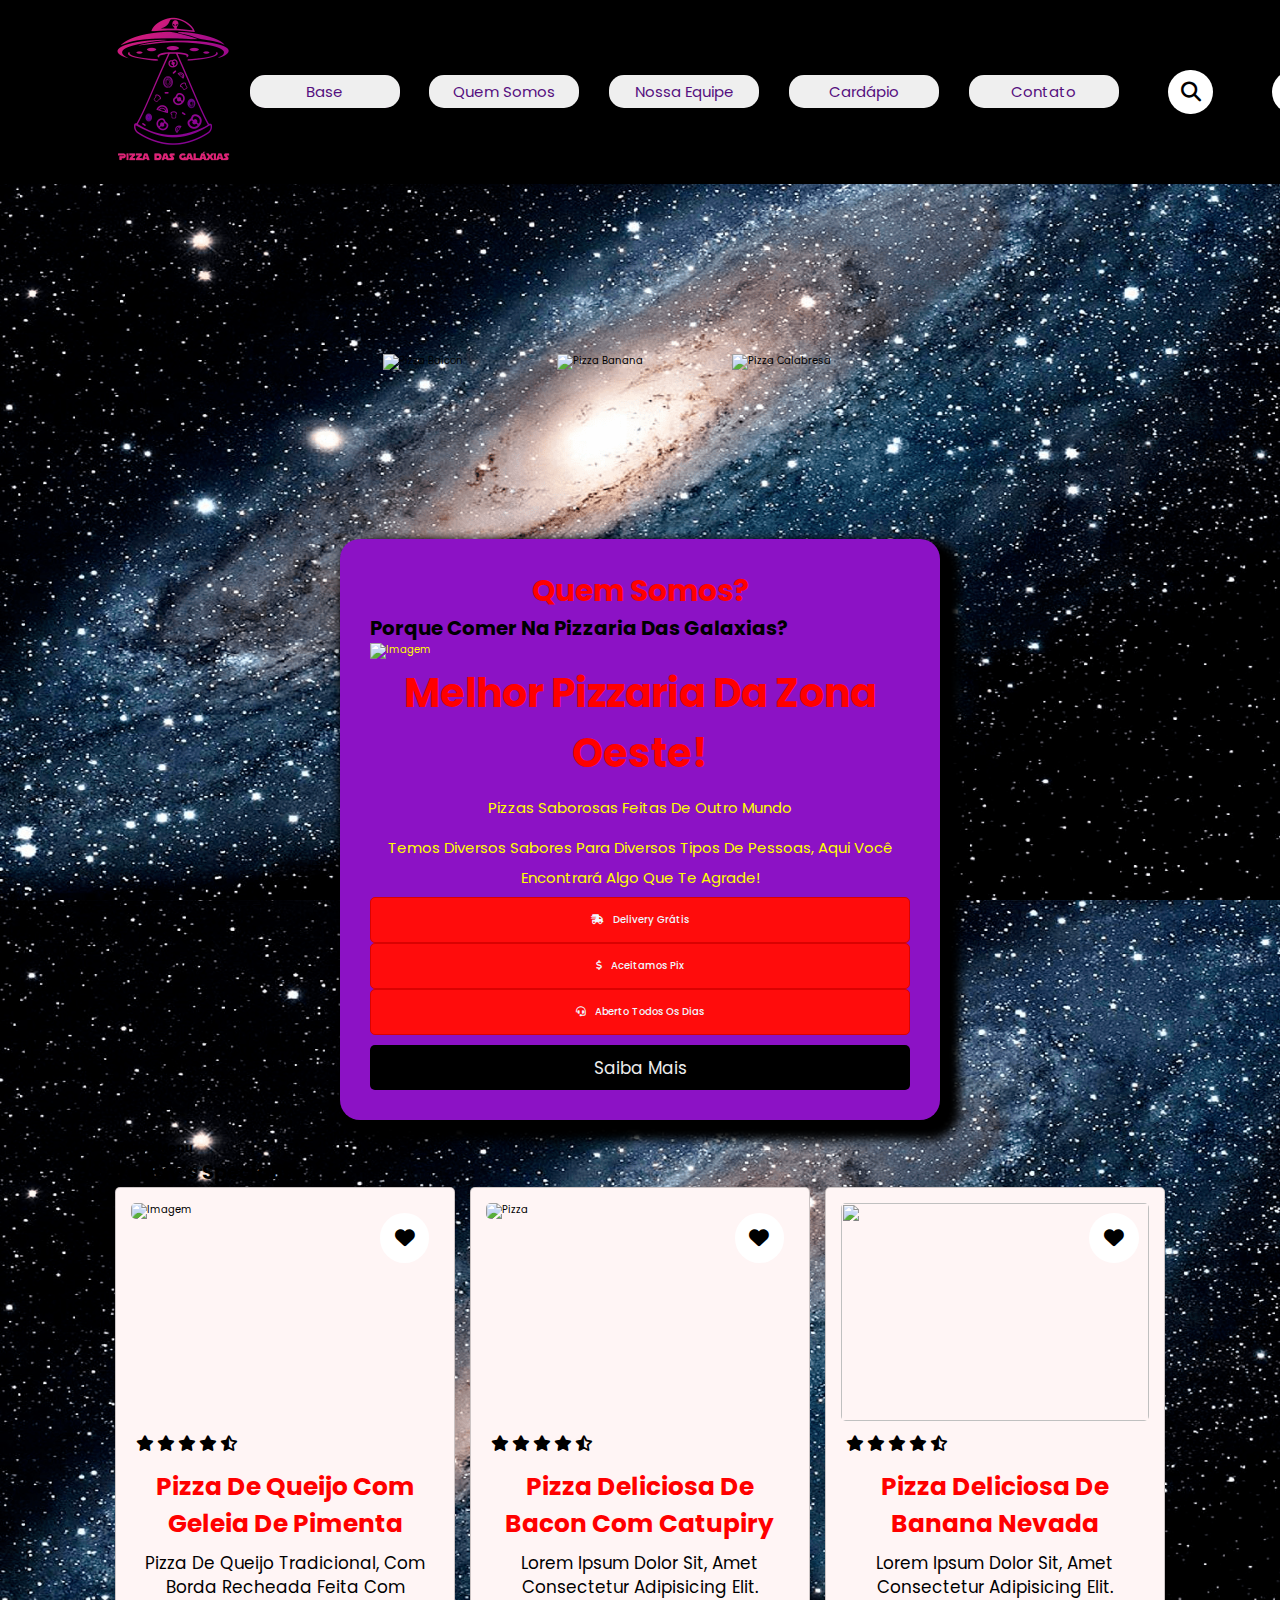
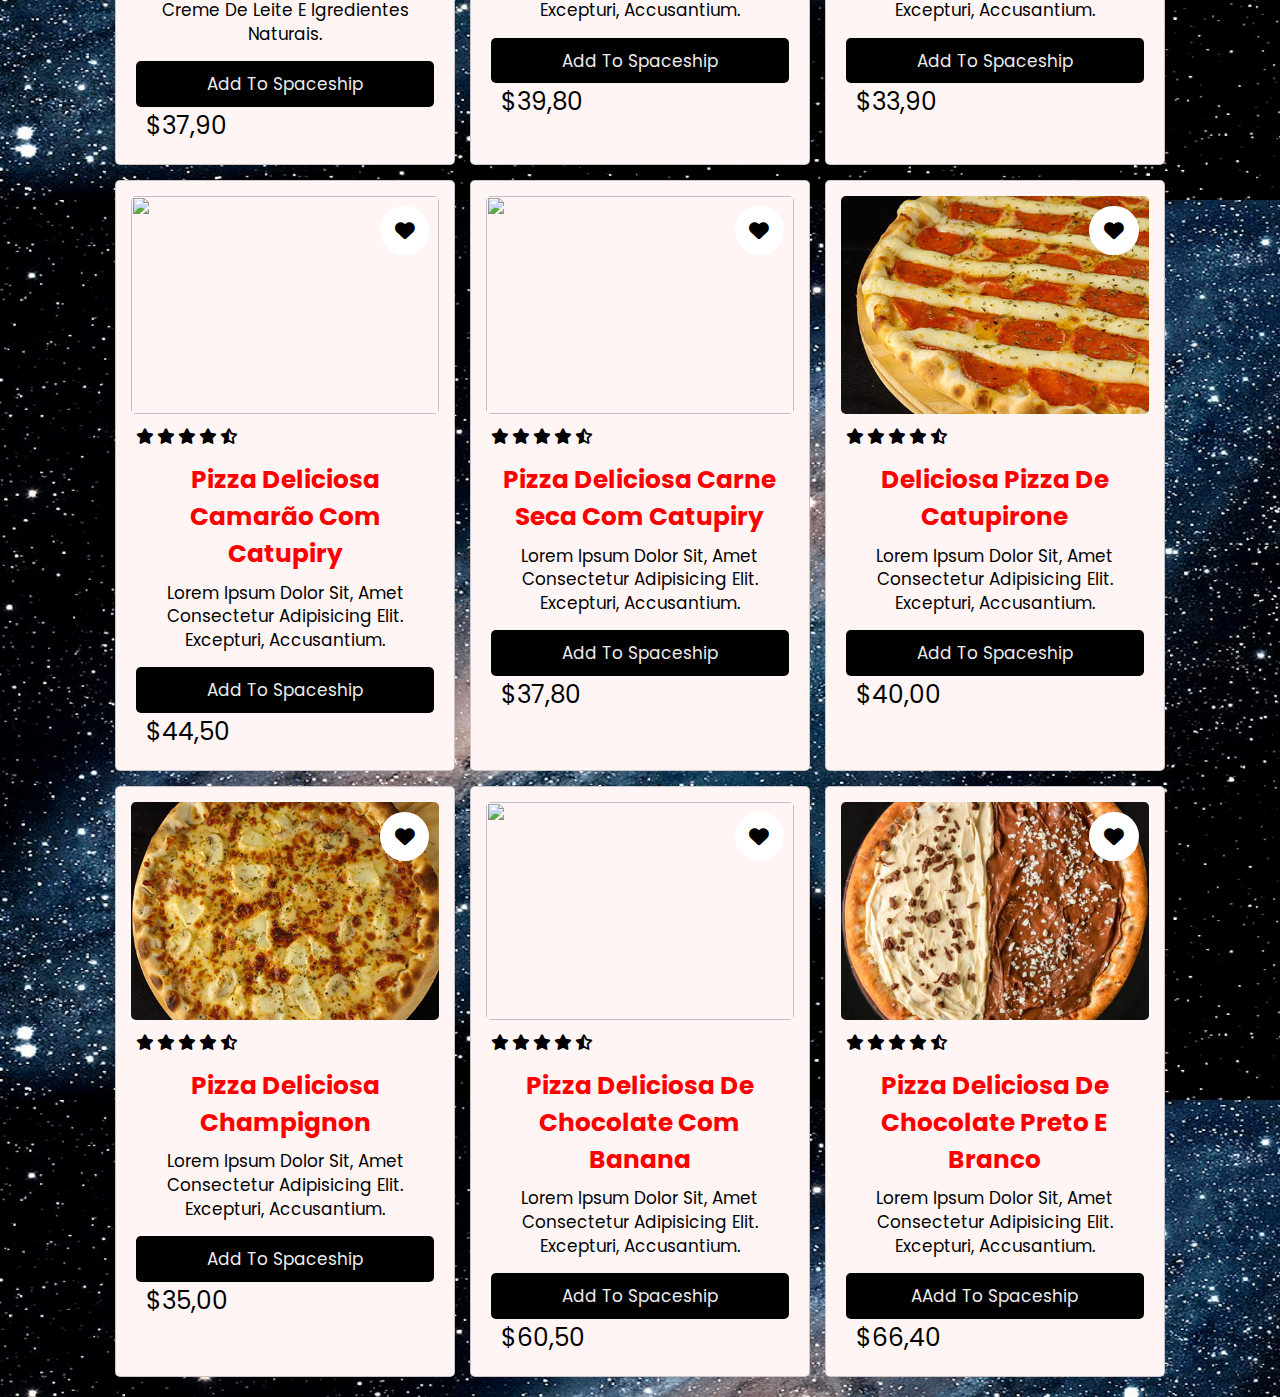
==== commit 79e7ac9d: "Add files via upload" ====
--- a/trabalhogrupo2/index.html
+++ b/trabalhogrupo2/index.html
@@ -40,17 +40,17 @@
       <div class="wraper">
 
         <div class="scroller">
-            <img src="imagem/cardapios/BACON-COM-CATUPIRY-9.jpg" alt="pizza baicon">
-            <img src="imagem/cardapios/banana-nevada-3-1024x1024.jpg" alt="pizza banana">
-            <img src="imagem/cardapios/CALABRESA-COM-CATUPIRY-1.jpg" alt="pizza calabresa">
+            <img src="imagem/cardapios/BACON-COM-CATUPIRY.jpg" alt="pizza baicon">
+            <img src="imagem/cardapios/banana-nevada.jpg" alt="pizza banana">
+            <img src="imagem/cardapios/CALABRESA-COM-CATUPIRY.jpg" alt="pizza calabresa">
             
             <img src="imagem/cardapios/Calabresa-com-cebola.jpg" alt="pizza cebola">
-            <img src="imagem/cardapios/CAMARAO-COM-CATUPIRY-9.jpg" alt="pizza camarão">
-            <img src="imagem/cardapios/Carne-seca-com-catupiry-1.jpg" alt="carne seca">
+            <img src="imagem/cardapios/CAMARAO-COM-CATUPIRY.jpg" alt="pizza camarão">
+            <img src="imagem/cardapios/Carne-seca-com-catupiry.jpg" alt="carne seca">
     
             <img src="imagem/cardapios/Catuperoni.jpg" alt=" pizza catupiri">
-            <img src="imagem/cardapios/Chocolate-ao-leite-com-banana-1024x1024.jpg" alt="pizza chocolae">
-            <img src="imagem/cardapios/FRANGO-COM-BACON-E-BARBECUE-11.jpg" alt="piza frango">
+            <img src="imagem/cardapios/Chocolate-ao-leite-com-banana.jpg" alt="pizza chocolae">
+            <img src="imagem/cardapios/FRANGO-COM-BACON-E-BARBECUE.jpg" alt="piza frango">
         </div>
 
     </div>
@@ -63,7 +63,7 @@
       <div class="row">
 
         <div class="image">
-          <img class="pizzas" src="imagem/astronauta-pizza.png" alt="imagem">
+          <img class="pizzas" src="imagem/abduction.png" alt="imagem">
         </div>
         <div class="content">
           <h3> Melhor pizzaria da zona oeste!</h3>
@@ -94,101 +94,101 @@
   
           <div class="box">
               <div class="image">
-                  <img src="imagem/cardapios/QUEIJO-BRIE-COM-GELEIA-DE-PIMENTA-7.jpg" alt="imagem">
-                  <a href="#" class="fas fa-heart"></a>
-              </div>
-              <div class="content">
-                  <div class="stars">
-                      <i class="fas fa-star"></i>
-                      <i class="fas fa-star"></i>
-                      <i class="fas fa-star"></i>
-                      <i class="fas fa-star"></i>
-                      <i class="fas fa-star-half-alt"></i>
-                  </div>
-                  <h3>pizza deliciosa queijo</h3>
+                  <img src="imagem/cardapios/QUEIJO-BRIE-COM-GELEIA-DE-PIMENTA.jpg" alt="imagem">
+                  <a href="#" class="fas fa-heart"></a>
+              </div>
+              <div class="content">
+                  <div class="stars">
+                      <i class="fas fa-star"></i>
+                      <i class="fas fa-star"></i>
+                      <i class="fas fa-star"></i>
+                      <i class="fas fa-star"></i>
+                      <i class="fas fa-star-half-alt"></i>
+                  </div>
+                  <h3>pizza de queijo com geleia de pimenta</h3>
                   <p>pizza de queijo tradicional, com borda recheada feita com creme de leite e igredientes naturais.</p>
-                  <a href="#" class="btn">adicionar ao carrinho</a>
-                  <span class="price">25,00</span>
-              </div>
-          </div>
-  
-          <div class="box">
-              <div class="image">
-                  <img src="imagem/cardapios/BACON-COM-CATUPIRY-9.jpg" alt="pizza">
-                  <a href="#" class="fas fa-heart"></a>
-              </div>
-              <div class="content">
-                  <div class="stars">
-                      <i class="fas fa-star"></i>
-                      <i class="fas fa-star"></i>
-                      <i class="fas fa-star"></i>
-                      <i class="fas fa-star"></i>
-                      <i class="fas fa-star-half-alt"></i>
-                  </div>
-                  <h3>pizza deliciosa de calabresa</h3>
-                  <p>Lorem ipsum dolor sit, amet consectetur adipisicing elit. Excepturi, accusantium.</p>
-                  <a href="#" class="btn">adicionar ao carrinho</a>
-                  <span class="price">25,00</span>
-              </div>
-          </div>
-  
-          <div class="box">
-              <div class="image">
-                  <img src="imagem/cardapios/banana-nevada-3-1024x1024.jpg" alt="">
-                  <a href="#" class="fas fa-heart"></a>
-              </div>
-              <div class="content">
-                  <div class="stars">
-                      <i class="fas fa-star"></i>
-                      <i class="fas fa-star"></i>
-                      <i class="fas fa-star"></i>
-                      <i class="fas fa-star"></i>
-                      <i class="fas fa-star-half-alt"></i>
-                  </div>
-                  <h3>pizza deliciosa de banana</h3>
-                  <p>Lorem ipsum dolor sit, amet consectetur adipisicing elit. Excepturi, accusantium.</p>
-                  <a href="#" class="btn">add to cart</a>
-                  <span class="price">25,00</span>
-              </div>
-          </div>
-  
-          <div class="box">
-              <div class="image">
-                  <img src="imagem/cardapios/CAMARAO-COM-CATUPIRY-9.jpg" alt="">
-                  <a href="#" class="fas fa-heart"></a>
-              </div>
-              <div class="content">
-                  <div class="stars">
-                      <i class="fas fa-star"></i>
-                      <i class="fas fa-star"></i>
-                      <i class="fas fa-star"></i>
-                      <i class="fas fa-star"></i>
-                      <i class="fas fa-star-half-alt"></i>
-                  </div>
-                  <h3>pizza deliciosa camarão</h3>
-                  <p>Lorem ipsum dolor sit, amet consectetur adipisicing elit. Excepturi, accusantium.</p>
-                  <a href="#" class="btn">add to cart</a>
-                  <span class="price">$25,00</span>
-              </div>
-          </div>
-  
-          <div class="box">
-              <div class="image">
-                  <img src="imagem/cardapios/Carne-seca-com-catupiry-1.jpg" alt="">
-                  <a href="#" class="fas fa-heart"></a>
-              </div>
-              <div class="content">
-                  <div class="stars">
-                      <i class="fas fa-star"></i>
-                      <i class="fas fa-star"></i>
-                      <i class="fas fa-star"></i>
-                      <i class="fas fa-star"></i>
-                      <i class="fas fa-star-half-alt"></i>
-                  </div>
-                  <h3>pizza deliciosa carne seca</h3>
-                  <p>Lorem ipsum dolor sit, amet consectetur adipisicing elit. Excepturi, accusantium.</p>
-                  <a href="#" class="btn">add to cart</a>
-                  <span class="price">25,00</span>
+                  <a href="#" class="btn">Add to Spaceship</a>
+                  <span class="price">$37,90</span>
+              </div>
+          </div>
+  
+          <div class="box">
+              <div class="image">
+                  <img src="imagem/cardapios/BACON-COM-CATUPIRY.jpg" alt="pizza">
+                  <a href="#" class="fas fa-heart"></a>
+              </div>
+              <div class="content">
+                  <div class="stars">
+                      <i class="fas fa-star"></i>
+                      <i class="fas fa-star"></i>
+                      <i class="fas fa-star"></i>
+                      <i class="fas fa-star"></i>
+                      <i class="fas fa-star-half-alt"></i>
+                  </div>
+                  <h3>pizza deliciosa de bacon com catupiry</h3>
+                  <p>Lorem ipsum dolor sit, amet consectetur adipisicing elit. Excepturi, accusantium.</p>
+                  <a href="#" class="btn">Add to Spaceship</a>
+                  <span class="price">$39,80</span>
+              </div>
+          </div>
+  
+          <div class="box">
+              <div class="image">
+                  <img src="imagem/cardapios/banana-nevada.jpg" alt="">
+                  <a href="#" class="fas fa-heart"></a>
+              </div>
+              <div class="content">
+                  <div class="stars">
+                      <i class="fas fa-star"></i>
+                      <i class="fas fa-star"></i>
+                      <i class="fas fa-star"></i>
+                      <i class="fas fa-star"></i>
+                      <i class="fas fa-star-half-alt"></i>
+                  </div>
+                  <h3>pizza deliciosa de banana nevada</h3>
+                  <p>Lorem ipsum dolor sit, amet consectetur adipisicing elit. Excepturi, accusantium.</p>
+                  <a href="#" class="btn">Add to Spaceship</a>
+                  <span class="price">$33,90</span>
+              </div>
+          </div>
+  
+          <div class="box">
+              <div class="image">
+                  <img src="imagem/cardapios/CAMARAO-COM-CATUPIRY.jpg" alt="">
+                  <a href="#" class="fas fa-heart"></a>
+              </div>
+              <div class="content">
+                  <div class="stars">
+                      <i class="fas fa-star"></i>
+                      <i class="fas fa-star"></i>
+                      <i class="fas fa-star"></i>
+                      <i class="fas fa-star"></i>
+                      <i class="fas fa-star-half-alt"></i>
+                  </div>
+                  <h3>pizza deliciosa camarão com catupiry</h3>
+                  <p>Lorem ipsum dolor sit, amet consectetur adipisicing elit. Excepturi, accusantium.</p>
+                  <a href="#" class="btn">Add to Spaceship</a>
+                  <span class="price">$44,50</span>
+              </div>
+          </div>
+  
+          <div class="box">
+              <div class="image">
+                  <img src="imagem/cardapios/Carne-seca-com-catupiry.jpg" alt="">
+                  <a href="#" class="fas fa-heart"></a>
+              </div>
+              <div class="content">
+                  <div class="stars">
+                      <i class="fas fa-star"></i>
+                      <i class="fas fa-star"></i>
+                      <i class="fas fa-star"></i>
+                      <i class="fas fa-star"></i>
+                      <i class="fas fa-star-half-alt"></i>
+                  </div>
+                  <h3>pizza deliciosa carne seca com catupiry</h3>
+                  <p>Lorem ipsum dolor sit, amet consectetur adipisicing elit. Excepturi, accusantium.</p>
+                  <a href="#" class="btn">Add to Spaceship</a>
+                  <span class="price">$37,80</span>
               </div>
           </div>
   
@@ -207,8 +207,8 @@
                   </div>
                   <h3>deliciosa pizza de catupirone</h3>
                   <p>Lorem ipsum dolor sit, amet consectetur adipisicing elit. Excepturi, accusantium.</p>
-                  <a href="#" class="btn">add to cart</a>
-                  <span class="price">25,00</span>
+                  <a href="#" class="btn">Add to Spaceship</a>
+                  <span class="price">$40,00</span>
               </div>
           </div>
   
@@ -227,31 +227,51 @@
                   </div>
                   <h3>pizza deliciosa Champignon</h3>
                   <p>Lorem ipsum dolor sit, amet consectetur adipisicing elit. Excepturi, accusantium.</p>
-                  <a href="#" class="btn">add to cart</a>
-                  <span class="price">25,00</span>
-              </div>
-          </div>
-  
-          <div class="box">
-              <div class="image">
-                  <img src="imagem/cardapios/Chocolate-ao-leite-com-banana-1024x1024.jpg" alt="">
-                  <a href="#" class="fas fa-heart"></a>
-              </div>
-              <div class="content">
-                  <div class="stars">
-                      <i class="fas fa-star"></i>
-                      <i class="fas fa-star"></i>
-                      <i class="fas fa-star"></i>
-                      <i class="fas fa-star"></i>
-                      <i class="fas fa-star-half-alt"></i>
-                  </div>
-                  <h3>pizza deliciosa de chocolate</h3>
-                  <p>Lorem ipsum dolor sit, amet consectetur adipisicing elit. Excepturi, accusantium.</p>
-                  <a href="#" class="btn">add to cart</a>
-                  <span class="price">25,00</span>
-              </div>
-          </div>
-        </div>
+                  <a href="#" class="btn">Add to Spaceship</a>
+                  <span class="price">$35,00</span>
+              </div>
+          </div>
+  
+          <div class="box">
+              <div class="image">
+                  <img src="imagem/cardapios/Chocolate-ao-leite-com-banana.jpg" alt="">
+                  <a href="#" class="fas fa-heart"></a>
+              </div>
+              <div class="content">
+                  <div class="stars">
+                      <i class="fas fa-star"></i>
+                      <i class="fas fa-star"></i>
+                      <i class="fas fa-star"></i>
+                      <i class="fas fa-star"></i>
+                      <i class="fas fa-star-half-alt"></i>
+                  </div>
+                  <h3>pizza deliciosa de chocolate com banana</h3>
+                  <p>Lorem ipsum dolor sit, amet consectetur adipisicing elit. Excepturi, accusantium.</p>
+                  <a href="#" class="btn">Add to Spaceship</a>
+                  <span class="price">$60,50</span>
+              </div>
+          </div>
+        
+          <div class="box">
+            <div class="image">
+                <img src="imagem/cardapios/chocolate-ao-leite-e-chocolate-branco.jpg" alt="">
+                <a href="#" class="fas fa-heart"></a>
+            </div>
+            <div class="content">
+                <div class="stars">
+                    <i class="fas fa-star"></i>
+                    <i class="fas fa-star"></i>
+                    <i class="fas fa-star"></i>
+                    <i class="fas fa-star"></i>
+                    <i class="fas fa-star-half-alt"></i>
+                </div>
+                <h3>pizza deliciosa de chocolate preto e branco</h3>
+                <p>Lorem ipsum dolor sit, amet consectetur adipisicing elit. Excepturi, accusantium.</p>
+                <a href="#" class="btn">aAdd to Spaceship</a>
+                <span class="price">$66,40</span>
+            </div>
+        </div>
+      </div>
   
   </section>
   
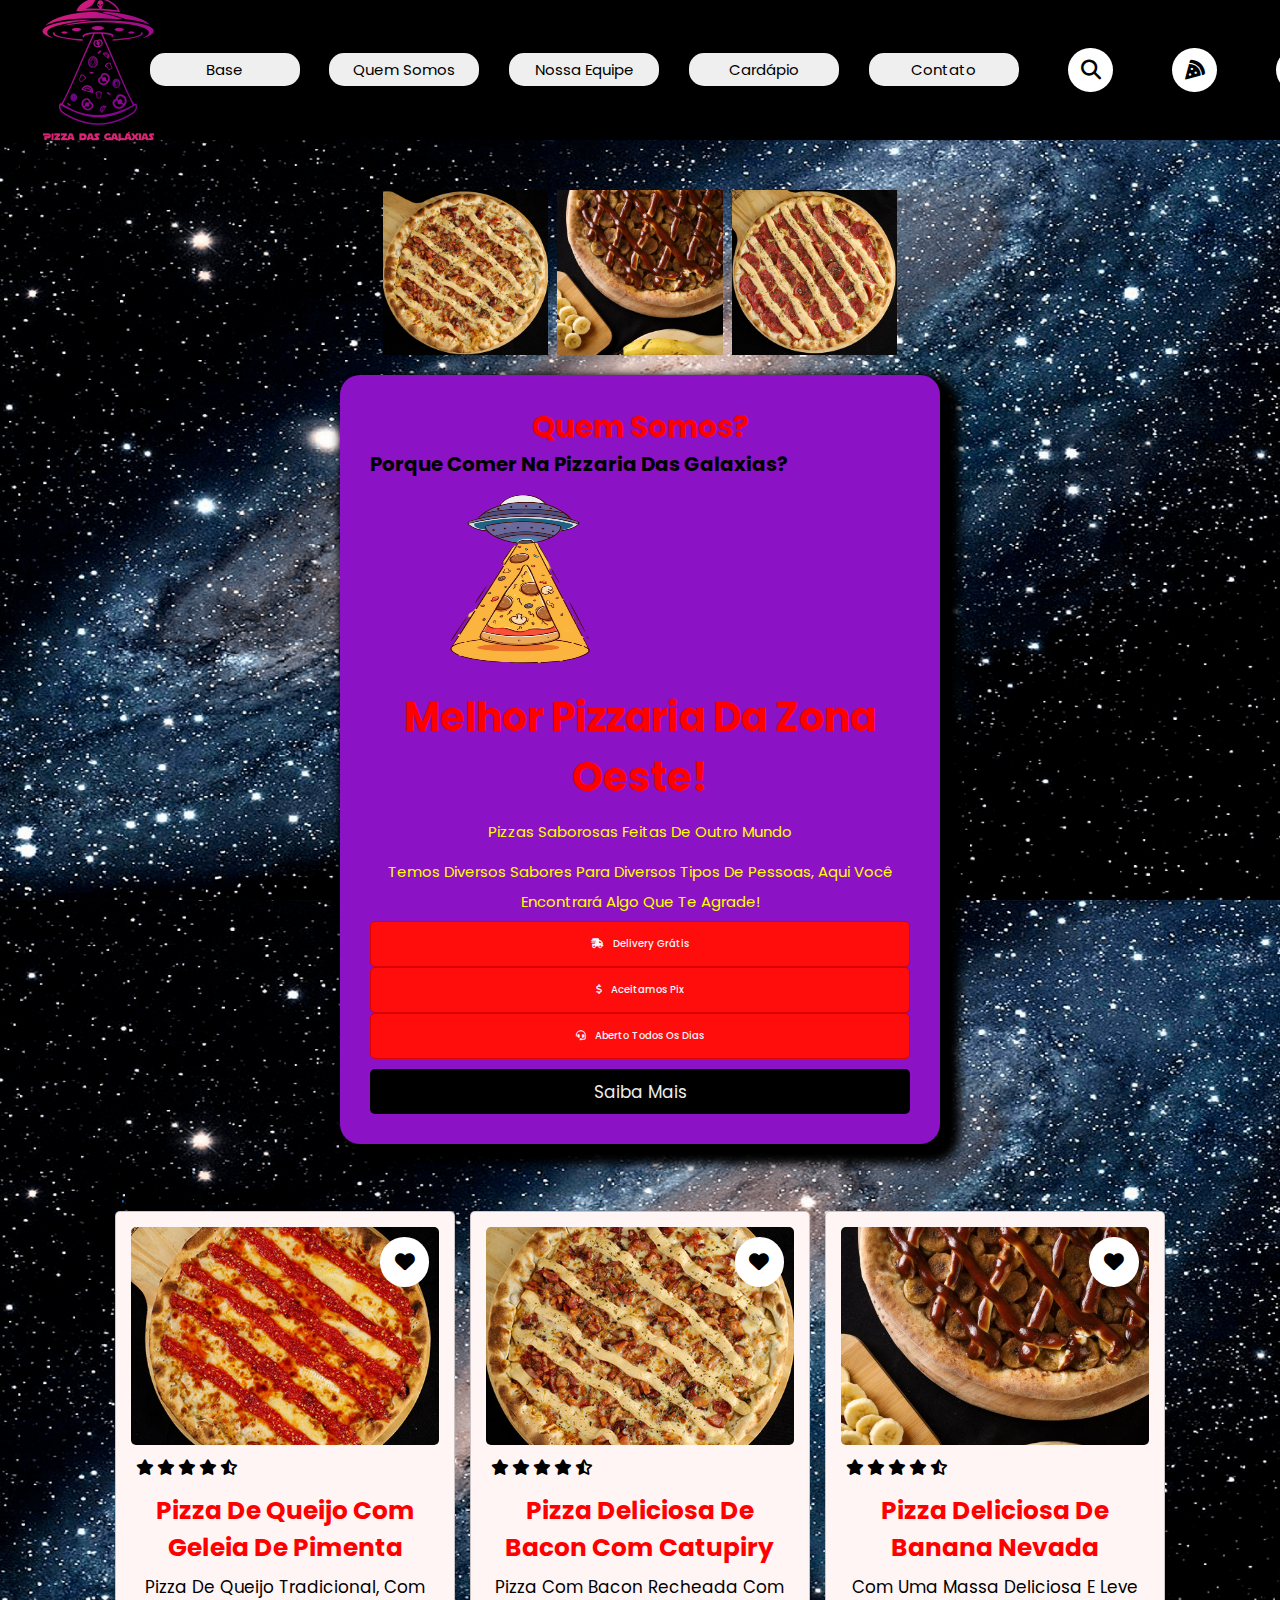
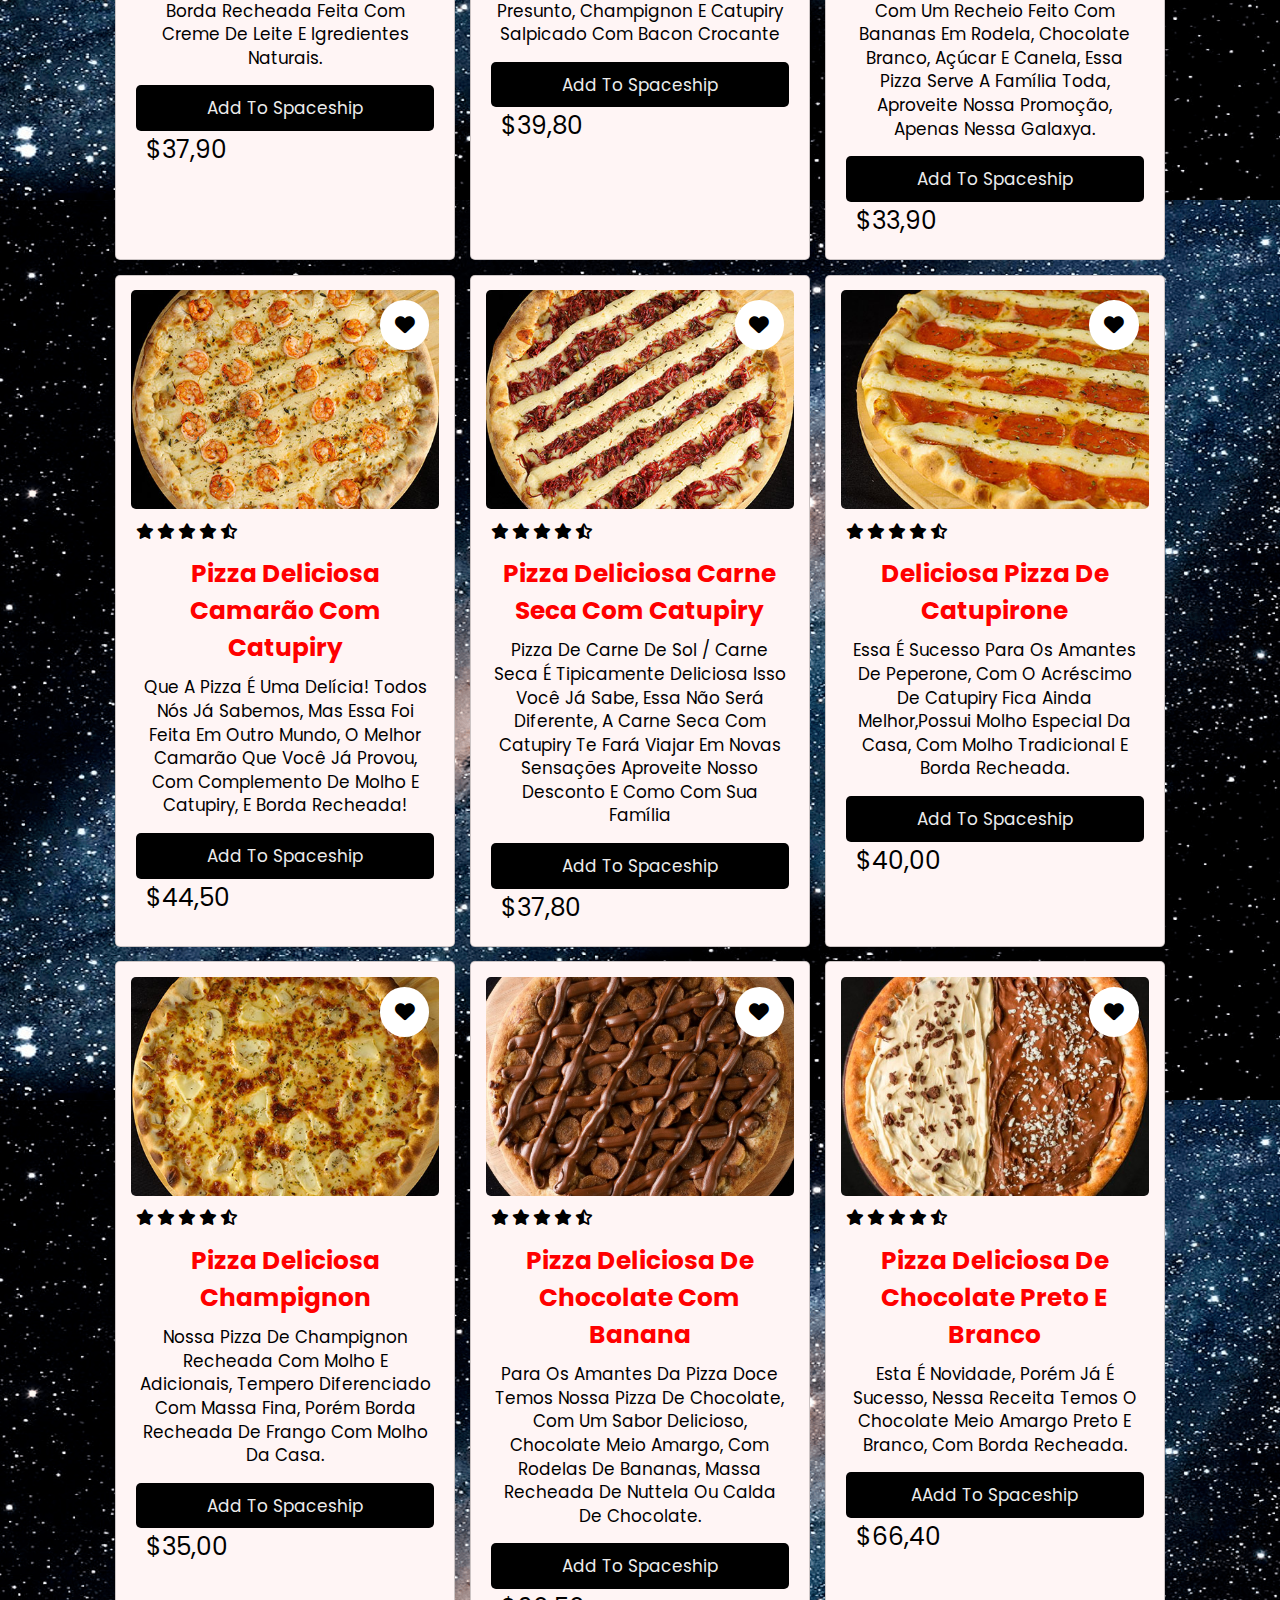
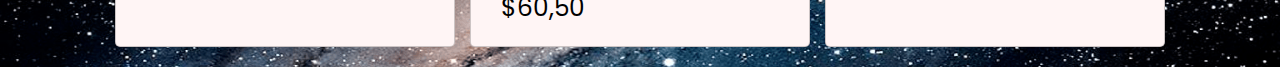
==== commit ca420415: "Update index.html" ====
--- a/trabalhogrupo2/index.html
+++ b/trabalhogrupo2/index.html
@@ -126,7 +126,7 @@
                       <i class="fas fa-star-half-alt"></i>
                   </div>
                   <h3>pizza deliciosa de bacon com catupiry</h3>
-                  <p>Lorem ipsum dolor sit, amet consectetur adipisicing elit. Excepturi, accusantium.</p>
+                  <p>pizza com bacon recheada com presunto, champignon e catupiry salpicado com bacon crocante</p>
                   <a href="#" class="btn">Add to Spaceship</a>
                   <span class="price">$39,80</span>
               </div>
@@ -146,7 +146,7 @@
                       <i class="fas fa-star-half-alt"></i>
                   </div>
                   <h3>pizza deliciosa de banana nevada</h3>
-                  <p>Lorem ipsum dolor sit, amet consectetur adipisicing elit. Excepturi, accusantium.</p>
+                  <p>Com uma massa deliciosa e leve com um recheio feito com bananas em rodela, chocolate branco, açúcar e canela, essa pizza serve a família toda, aproveite nossa promoção, apenas nessa Galaxya.</p>
                   <a href="#" class="btn">Add to Spaceship</a>
                   <span class="price">$33,90</span>
               </div>
@@ -166,7 +166,7 @@
                       <i class="fas fa-star-half-alt"></i>
                   </div>
                   <h3>pizza deliciosa camarão com catupiry</h3>
-                  <p>Lorem ipsum dolor sit, amet consectetur adipisicing elit. Excepturi, accusantium.</p>
+                  <p>Que a pizza é uma delícia! todos nós já sabemos, mas essa foi feita em outro mundo, o melhor camarão que você já provou, com complemento de molho e catupiry, e borda recheada!</p>
                   <a href="#" class="btn">Add to Spaceship</a>
                   <span class="price">$44,50</span>
               </div>
@@ -186,7 +186,7 @@
                       <i class="fas fa-star-half-alt"></i>
                   </div>
                   <h3>pizza deliciosa carne seca com catupiry</h3>
-                  <p>Lorem ipsum dolor sit, amet consectetur adipisicing elit. Excepturi, accusantium.</p>
+                  <p>Pizza de Carne de Sol / Carne Seca é tipicamente deliciosa isso você já sabe, essa não será diferente, a carne seca com catupiry te fará viajar em novas sensações aproveite nosso desconto e como com sua família</p>
                   <a href="#" class="btn">Add to Spaceship</a>
                   <span class="price">$37,80</span>
               </div>
@@ -206,7 +206,7 @@
                       <i class="fas fa-star-half-alt"></i>
                   </div>
                   <h3>deliciosa pizza de catupirone</h3>
-                  <p>Lorem ipsum dolor sit, amet consectetur adipisicing elit. Excepturi, accusantium.</p>
+                  <p>essa é sucesso para os amantes de peperone, com o acréscimo de catupiry fica ainda melhor,possui molho especial da casa, com molho tradicional e borda recheada.</p>
                   <a href="#" class="btn">Add to Spaceship</a>
                   <span class="price">$40,00</span>
               </div>
@@ -226,7 +226,7 @@
                       <i class="fas fa-star-half-alt"></i>
                   </div>
                   <h3>pizza deliciosa Champignon</h3>
-                  <p>Lorem ipsum dolor sit, amet consectetur adipisicing elit. Excepturi, accusantium.</p>
+                  <p>nossa pizza de champignon recheada com molho e adicionais, tempero diferenciado com massa fina, porém borda recheada de frango com molho da casa.</p>
                   <a href="#" class="btn">Add to Spaceship</a>
                   <span class="price">$35,00</span>
               </div>
@@ -246,7 +246,7 @@
                       <i class="fas fa-star-half-alt"></i>
                   </div>
                   <h3>pizza deliciosa de chocolate com banana</h3>
-                  <p>Lorem ipsum dolor sit, amet consectetur adipisicing elit. Excepturi, accusantium.</p>
+                  <p>para os amantes da pizza doce temos nossa pizza de chocolate, com um sabor delicioso, chocolate meio amargo, com rodelas de bananas, massa recheada de nuttela ou calda de chocolate.</p>
                   <a href="#" class="btn">Add to Spaceship</a>
                   <span class="price">$60,50</span>
               </div>
@@ -266,7 +266,7 @@
                     <i class="fas fa-star-half-alt"></i>
                 </div>
                 <h3>pizza deliciosa de chocolate preto e branco</h3>
-                <p>Lorem ipsum dolor sit, amet consectetur adipisicing elit. Excepturi, accusantium.</p>
+                <p>Esta é novidade, porém já é sucesso, nessa receita temos o chocolate meio amargo preto e branco, com borda recheada.</p>
                 <a href="#" class="btn">aAdd to Spaceship</a>
                 <span class="price">$66,40</span>
             </div>
@@ -277,4 +277,4 @@
   
         <script src="JS/script.js"></script>
 </body>
-</html>+</html>
--- a/trabalhogrupo2/css/principal.css
+++ b/trabalhogrupo2/css/principal.css
@@ -66,18 +66,28 @@
    
 }
 
-header{
+header {
     width: 100%;
-    position:fixed;    top:0; left: 0; right:0;
-    background: rgb(0, 0, 0);
+    position:relative;
+    top:0; left: 0; right:0;
+    display: flex;
+    justify-content:space-between;
+    text-align: center;
+    align-items: center;
     padding: 1rem 7%;
-    display: flex;
-    text-align:center;
-    align-items: center;
-    justify-content:space-between ;
+    background-color: rgb(0 0 0);
     z-index: 1000;
-    position: relative;
-    
+
+} /* este é o cabeçalho todas as configurações de posições das opções para os usuarios estão aqui*/
+
+header .logo{
+    color: black;
+    font-size: 1px;
+    font-weight: bolder;
+}
+
+header .logo i{
+    color:black;
 }
 
 header .cabeçalho-link {
@@ -91,22 +101,48 @@
 }
 
 header .cabeçalho-link a{
+    color: rgb(255, 255, 255);
     font-size: 20px;
     border-radius: 4rem;
     font-size: 1.7rem;
-    color:white;
- 
-}
-
-header .cabeçalho-link a.active,
-header .cabeçalho-link a:hover{
-    color:rgb(88, 15, 148);
-    background: rgb(59, 5, 66);
+}
+header .cabeçalho-link a.active, 
+header .cabeçalho-link a:hover {
+
+    color: rgb(206, 116, 179);
     transition: 0.4s all;
     border-radius: 20px;
-}
-
-.icones {
+    
+}
+
+button {
+
+    color: rgb(0, 0, 0); 
+    padding: 5px;
+    width: 150px;
+    border-radius: 15px;
+    font-size: 15px;
+    cursor: pointer;
+} /* margem e bordas modificadas, para possuir um formato mais oval, incluindo aqui também a cor preta para as letras*/
+
+    button:hover{
+        background-color: rgb(114, 27, 172);
+        color:white;
+    } /* quando o usuario passar o cursor em cima de cada opção, ele mudará de cor*/
+
+    .logo {/*para pode adicionar a logo do meu site*/
+        height: 120px;
+        width: 50px;
+        border: 5px solid rgb(0, 0, 0);
+        padding-right: 50px;
+        display: inline-flex;
+        justify-content: center;
+        align-items: center;
+        cursor: pointer;
+    
+    }
+
+    .icones {
     cursor: pointer; 
     gap: 1rem;
     display: flex;
@@ -114,10 +150,11 @@
     border-radius: 5rem;
     color:aliceblue;
    
-}
-
-header .icones i,
-header .icones a{
+    }
+
+    header .icones i,
+    header .icones a {
+
         cursor: pointer;
         margin-left: 5rem;
         height: 4.5rem;
@@ -129,31 +166,18 @@
         background: white;
         padding: 5rem, 1.5rem;
         line-height: 4.5rem;
-}
-button {
-
-    color: rgb(86, 15, 128); 
-    padding: 5px;
-    width: 150px;
-    border-radius: 15px;
-    font-size: 15px;
-    cursor: pointer;
-} /* margem e bordas modificadas, para possuir um formato mais oval, incluindo aqui também a cor preta para as letras*/
-
-    button:hover{
-        background-color: rgb(114, 27, 172);
-        color:white;
-    } /* quando o usuario passar o cursor em cima de cada opção, ele mudará de cor*/
-
-
-header .icones i:hover,
-header .icones a:hover{
-    color:rgb(248, 246, 246);
-    background:rgb(86, 15, 128);
-    transform: rotate(360deg);
-    border-radius: 20px;
-    transition: 0.5s all;
-}
+        
+
+    }
+    header .icones i:hover,
+    header .icones a:hover {
+        color: rgb(196, 193, 193);
+        background:rgb(86, 15, 128);
+        transform: rotate(360deg);
+        border-radius: 20px;
+        transition: 0.5s all;
+
+    }
 
 
 #search-form{
@@ -259,13 +283,13 @@
     max-height: 200px;
     width: auto;
     height: auto;
-    background-position: right;
-}
-.sobre .row .content .icons-container{
+    background-position: center;
+}
+.sobre .row .content .icones-container{
     display: flex;
     gap:1rem;
     flex-wrap: wrap;
-    padding:1rem 0;
+    padding: 1rem 0;
     margin-top: .5rem;
 }
 
@@ -421,7 +445,7 @@
 
 
      .wraper { background-position: center;
-        padding-top: 150px;/*fazer os slide´s descerem*/
+        padding-top: 30px;/*fazer os slide´s descerem*/
         height: auto;
         width: 50%;
         margin: 0 auto;
@@ -457,17 +481,14 @@
       100%{margin-left:0%;}
       }
       
-   @media (max-width:991px) {
-    
-        html {font-size: 55%; 
+ 
+           @media (max-width:768px) {
+           
+            header .cabeçalho-link {
+                display: list-item;  
         }
-           header {
-            padding: 1rem, 2rem;
-           }
-        
-        }
-        @media (max-width:768px) {
-        header .icons #menu-bars {
+        header .icones #menu-bars {
             display: list-item;
         }
-    }+    }
+    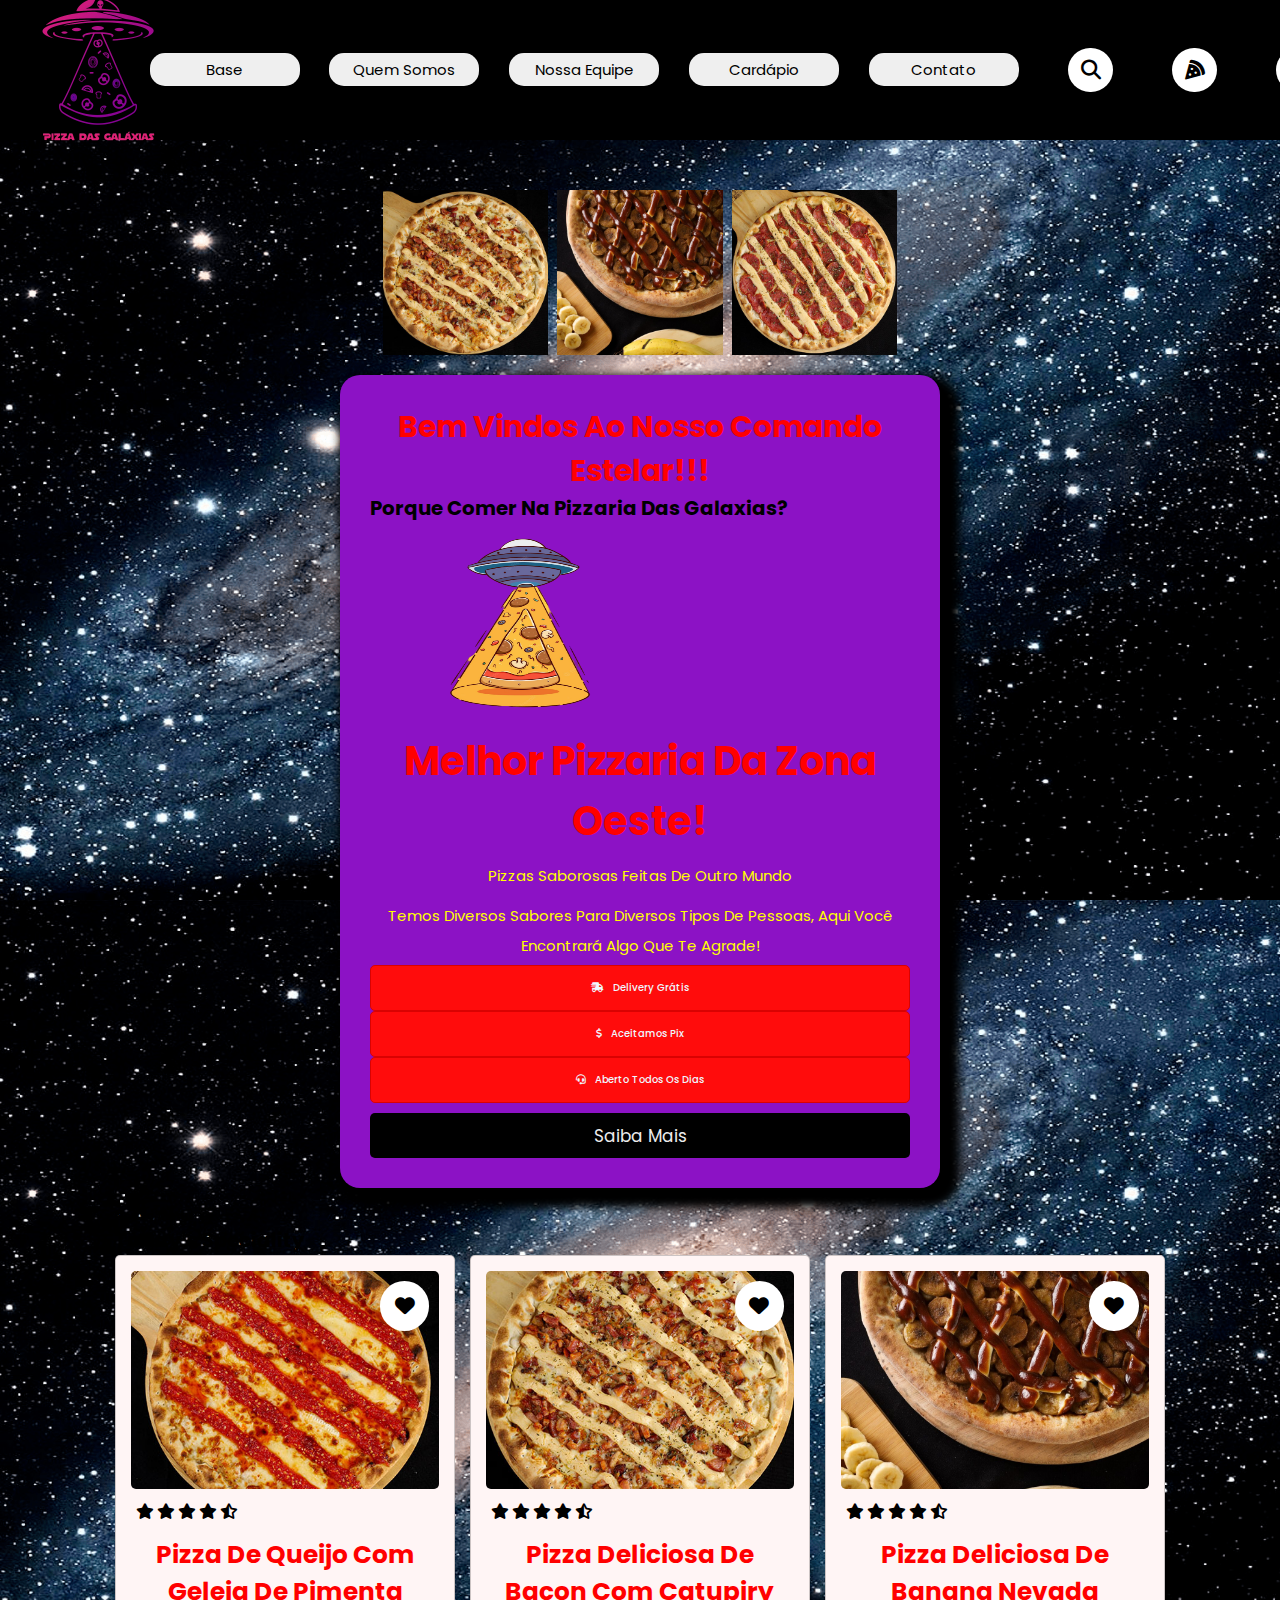
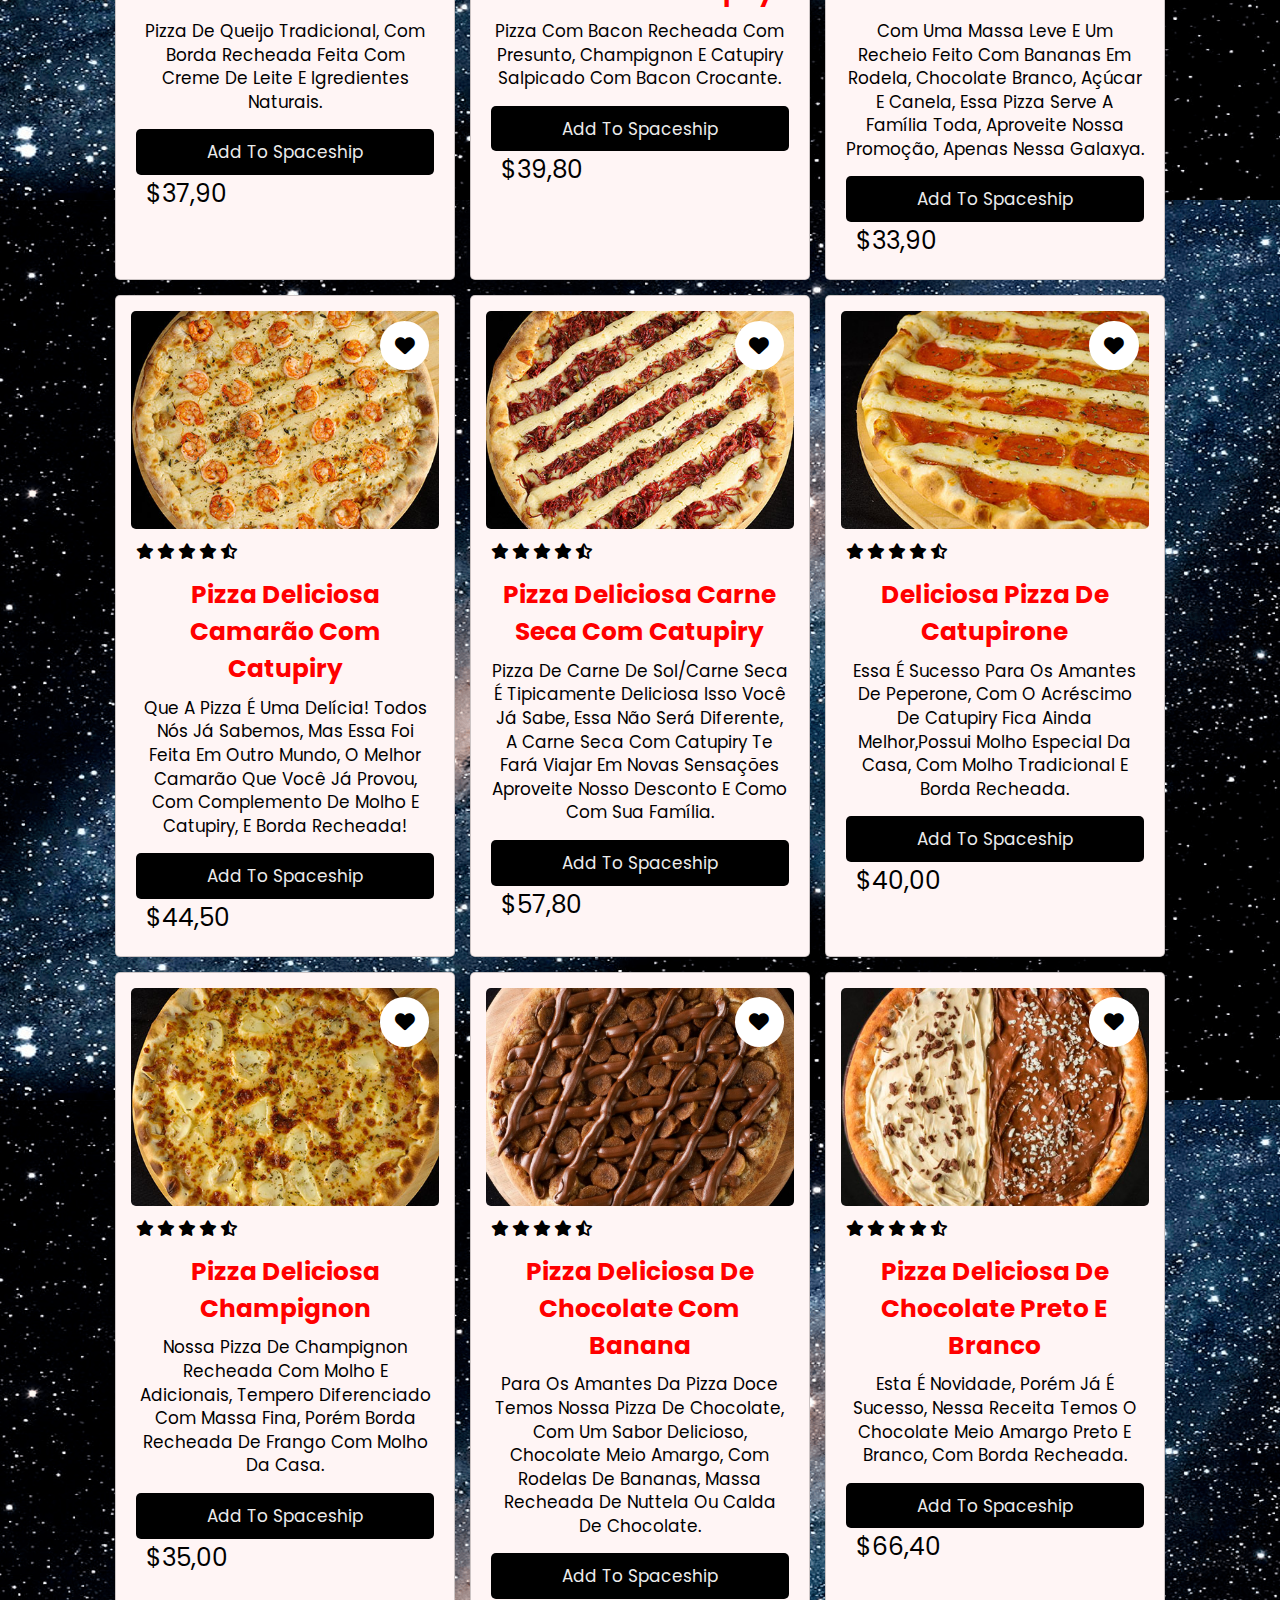
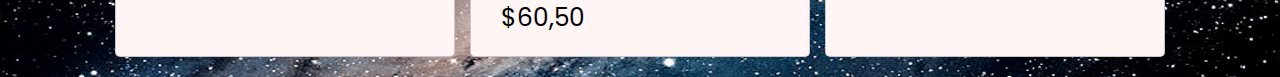
==== commit 599a43d8: "Add files via upload" ====
--- a/trabalhogrupo2/index.html
+++ b/trabalhogrupo2/index.html
@@ -57,7 +57,7 @@
     </section>
     <section class="sobre" id="sobre">
         <div>
-      <h3 class="subtítulo"> quem somos? </h3>
+      <h3 class="subtítulo">Bem vindos ao nosso comando estelar!!! </h3>
       <h1 class="cabeçalho"> Porque comer na pizzaria das galaxias? </h1>
         </div>
       <div class="row">
@@ -126,7 +126,7 @@
                       <i class="fas fa-star-half-alt"></i>
                   </div>
                   <h3>pizza deliciosa de bacon com catupiry</h3>
-                  <p>pizza com bacon recheada com presunto, champignon e catupiry salpicado com bacon crocante</p>
+                  <p>pizza com bacon recheada com presunto, champignon e catupiry salpicado com bacon crocante.</p>
                   <a href="#" class="btn">Add to Spaceship</a>
                   <span class="price">$39,80</span>
               </div>
@@ -146,7 +146,7 @@
                       <i class="fas fa-star-half-alt"></i>
                   </div>
                   <h3>pizza deliciosa de banana nevada</h3>
-                  <p>Com uma massa deliciosa e leve com um recheio feito com bananas em rodela, chocolate branco, açúcar e canela, essa pizza serve a família toda, aproveite nossa promoção, apenas nessa Galaxya.</p>
+                  <p>Com uma massa leve e um recheio feito com bananas em rodela, chocolate branco, açúcar e canela, essa pizza serve a família toda, aproveite nossa promoção, apenas nessa Galaxya.</p>
                   <a href="#" class="btn">Add to Spaceship</a>
                   <span class="price">$33,90</span>
               </div>
@@ -186,9 +186,9 @@
                       <i class="fas fa-star-half-alt"></i>
                   </div>
                   <h3>pizza deliciosa carne seca com catupiry</h3>
-                  <p>Pizza de Carne de Sol / Carne Seca é tipicamente deliciosa isso você já sabe, essa não será diferente, a carne seca com catupiry te fará viajar em novas sensações aproveite nosso desconto e como com sua família</p>
-                  <a href="#" class="btn">Add to Spaceship</a>
-                  <span class="price">$37,80</span>
+                  <p>Pizza de Carne de Sol/Carne Seca é tipicamente deliciosa isso você já sabe, essa não será diferente, a carne seca com catupiry te fará viajar em novas sensações aproveite nosso desconto e como com sua família.</p>
+                  <a href="#" class="btn">Add to Spaceship</a>
+                  <span class="price">$57,80</span>
               </div>
           </div>
   
@@ -206,7 +206,7 @@
                       <i class="fas fa-star-half-alt"></i>
                   </div>
                   <h3>deliciosa pizza de catupirone</h3>
-                  <p>essa é sucesso para os amantes de peperone, com o acréscimo de catupiry fica ainda melhor,possui molho especial da casa, com molho tradicional e borda recheada.</p>
+                  <p>Essa é sucesso para os amantes de peperone, com o acréscimo de catupiry fica ainda melhor,possui molho especial da casa, com molho tradicional e borda recheada.</p>
                   <a href="#" class="btn">Add to Spaceship</a>
                   <span class="price">$40,00</span>
               </div>
@@ -226,7 +226,7 @@
                       <i class="fas fa-star-half-alt"></i>
                   </div>
                   <h3>pizza deliciosa Champignon</h3>
-                  <p>nossa pizza de champignon recheada com molho e adicionais, tempero diferenciado com massa fina, porém borda recheada de frango com molho da casa.</p>
+                  <p>Nossa pizza de champignon recheada com molho e adicionais, tempero diferenciado com massa fina, porém borda recheada de frango com molho da casa.</p>
                   <a href="#" class="btn">Add to Spaceship</a>
                   <span class="price">$35,00</span>
               </div>
@@ -246,7 +246,7 @@
                       <i class="fas fa-star-half-alt"></i>
                   </div>
                   <h3>pizza deliciosa de chocolate com banana</h3>
-                  <p>para os amantes da pizza doce temos nossa pizza de chocolate, com um sabor delicioso, chocolate meio amargo, com rodelas de bananas, massa recheada de nuttela ou calda de chocolate.</p>
+                  <p>Para os amantes da pizza doce temos nossa pizza de chocolate, com um sabor delicioso, chocolate meio amargo, com rodelas de bananas, massa recheada de nuttela ou calda de chocolate.</p>
                   <a href="#" class="btn">Add to Spaceship</a>
                   <span class="price">$60,50</span>
               </div>
@@ -267,7 +267,7 @@
                 </div>
                 <h3>pizza deliciosa de chocolate preto e branco</h3>
                 <p>Esta é novidade, porém já é sucesso, nessa receita temos o chocolate meio amargo preto e branco, com borda recheada.</p>
-                <a href="#" class="btn">aAdd to Spaceship</a>
+                <a href="#" class="btn">Add to Spaceship</a>
                 <span class="price">$66,40</span>
             </div>
         </div>
@@ -277,4 +277,4 @@
   
         <script src="JS/script.js"></script>
 </body>
-</html>
+</html>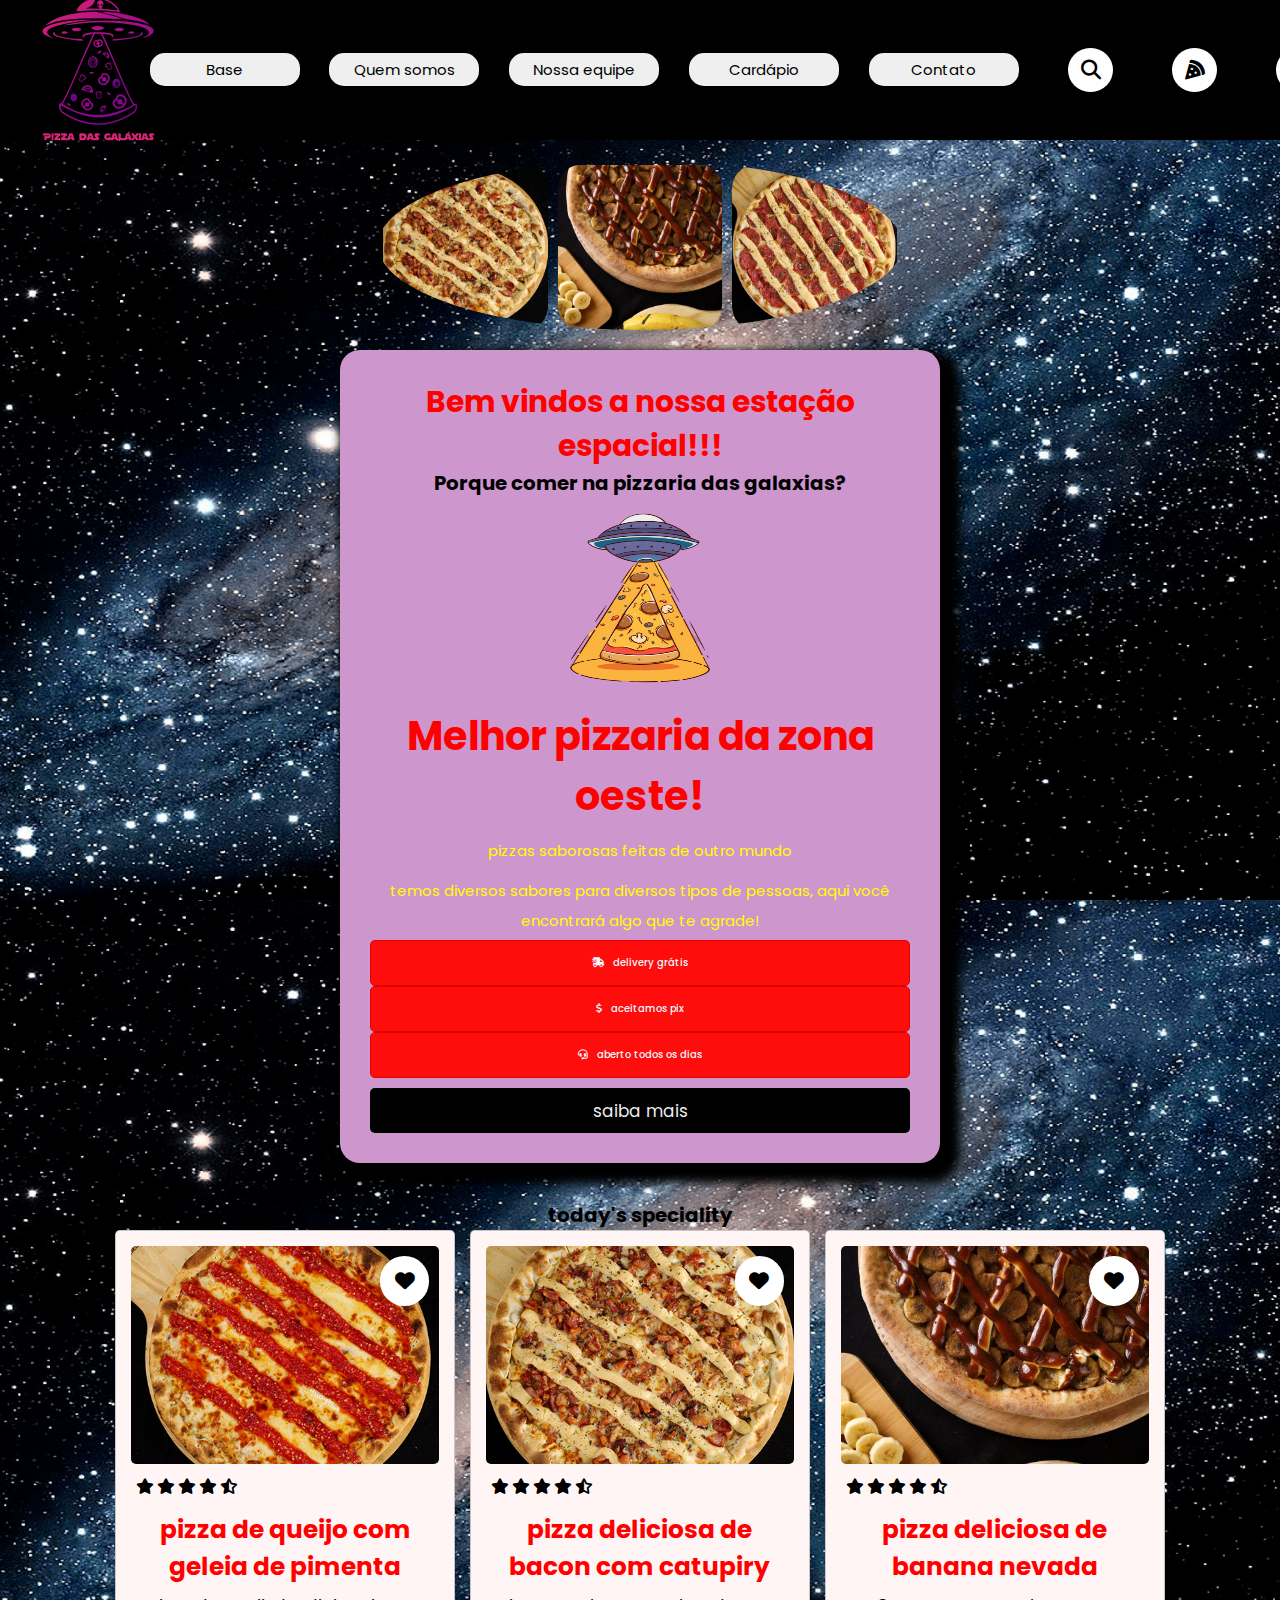
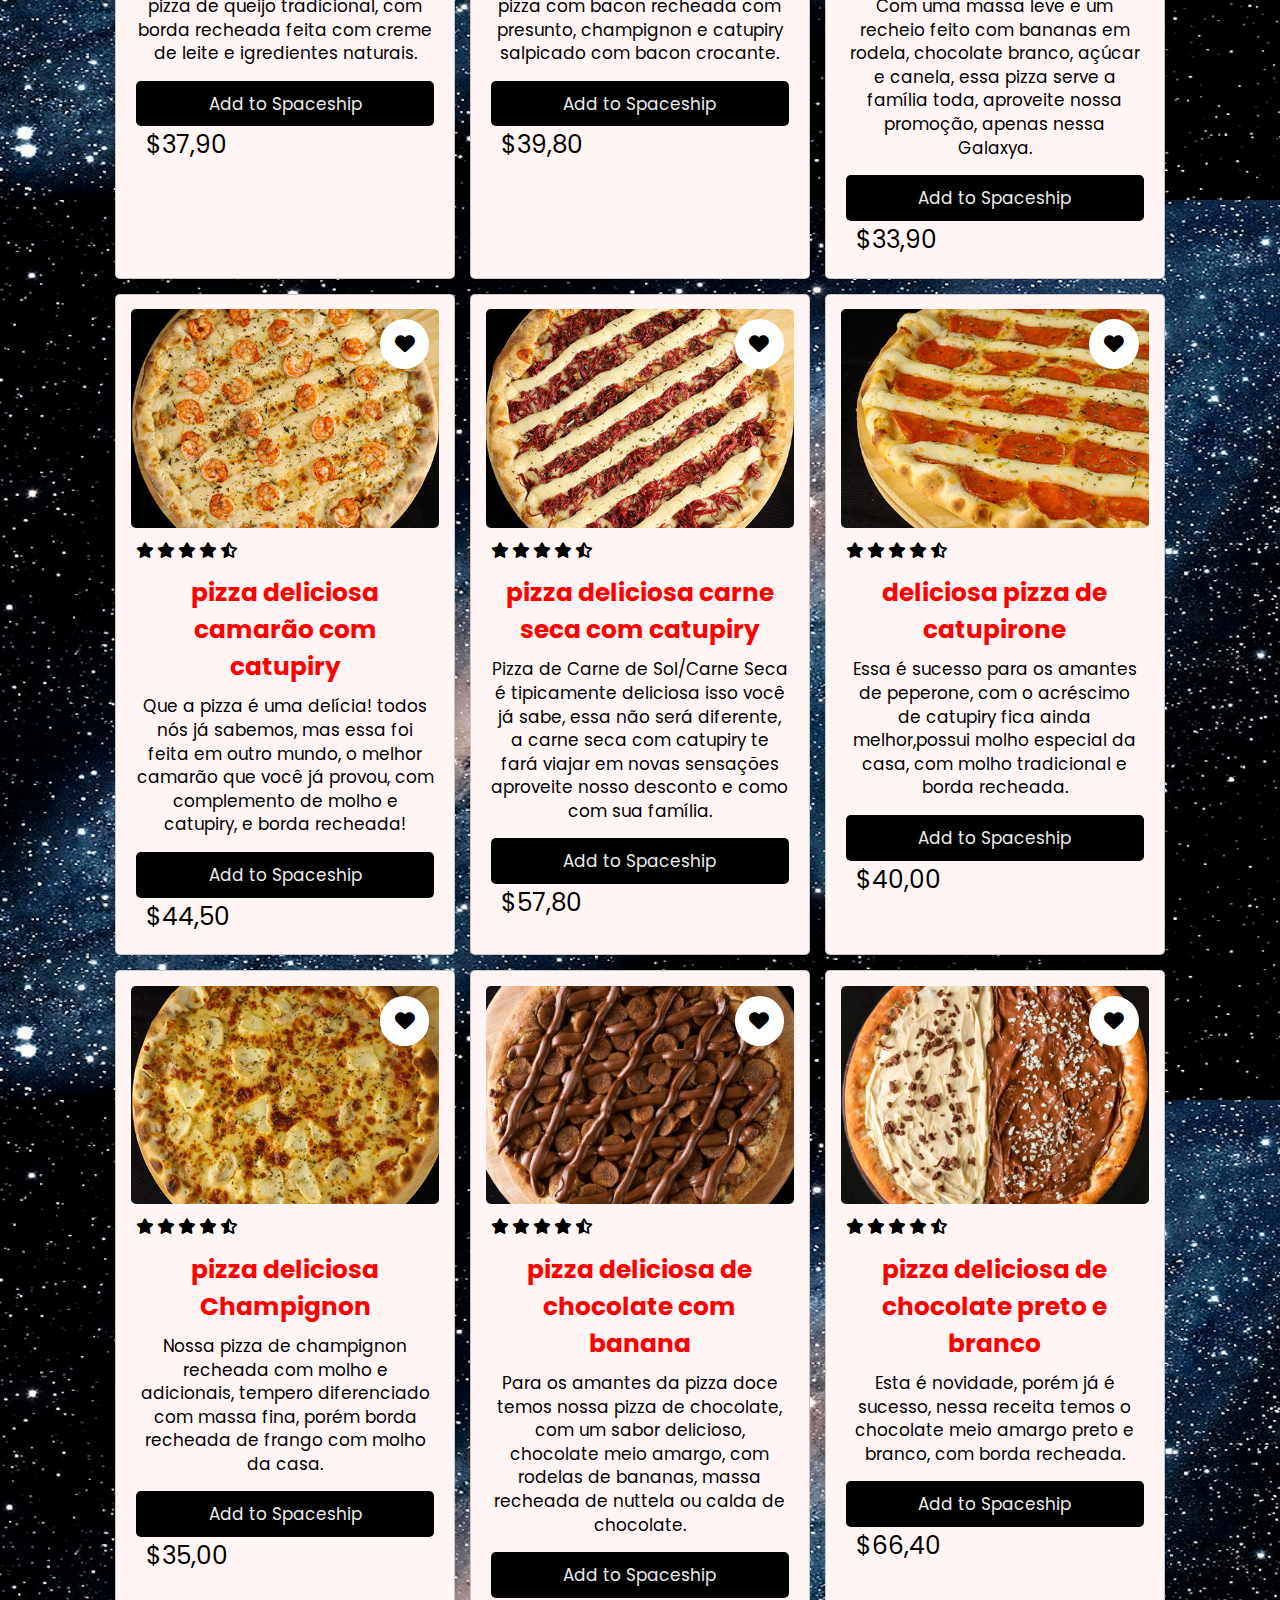
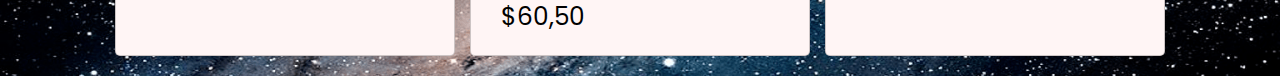
==== commit 0b067ea8: "Add files via upload" ====
--- a/trabalhogrupo2/index.html
+++ b/trabalhogrupo2/index.html
@@ -57,7 +57,7 @@
     </section>
     <section class="sobre" id="sobre">
         <div>
-      <h3 class="subtítulo">Bem vindos ao nosso comando estelar!!! </h3>
+      <h3 class="subtítulo">Bem vindos a nossa estação espacial!!! </h3>
       <h1 class="cabeçalho"> Porque comer na pizzaria das galaxias? </h1>
         </div>
       <div class="row">
--- a/trabalhogrupo2/css/principal.css
+++ b/trabalhogrupo2/css/principal.css
@@ -11,7 +11,6 @@
     font-family: "poppins", sans-serif;
     outline: none;
     border:none;  
-    text-transform: capitalize;
     transition: all 2s line;
 }
 
@@ -32,7 +31,7 @@
     padding:2rem 9%;
 }
 .sobre {
-   background-color: rgb(140, 18, 197);
+   background-color: #CD96CD;
    width: 600px;
    padding: 30px;
    margin: auto;
@@ -45,6 +44,11 @@
     color: red;
     font-size: 3rem;
     padding-top: 0;
+}
+
+.cabeçalho{
+    text-align: center;
+
 }
 
 .btn{
@@ -253,6 +257,8 @@
 
 .sobre .row .image{
     flex:1 1 45rem;
+    padding-left: 120px;
+
 }
 
 .sobre .row .image img{ 
@@ -444,23 +450,29 @@
 
 
 
-     .wraper { background-position: center;
-        padding-top: 30px;/*fazer os slide´s descerem*/
+     .wraper { 
+        background-position: center;
+        padding-top: 5px;/*fazer os slide´s descerem*/
         height: auto;
         width: 50%;
         margin: 0 auto;
         display: flex;
         overflow: hidden;
+        border-radius: 50%;
+        
+        
       }
       .scroller {
         display: flex;
         width: 100%;
         animation: slidy 9000ms infinite;
+        
       }
       .wraper .scroller img {
         min-width: calc(100% / 3);
         flex: 1;
         padding: 0 .5rem;
+        border-radius: 15%;
       }
 
 
